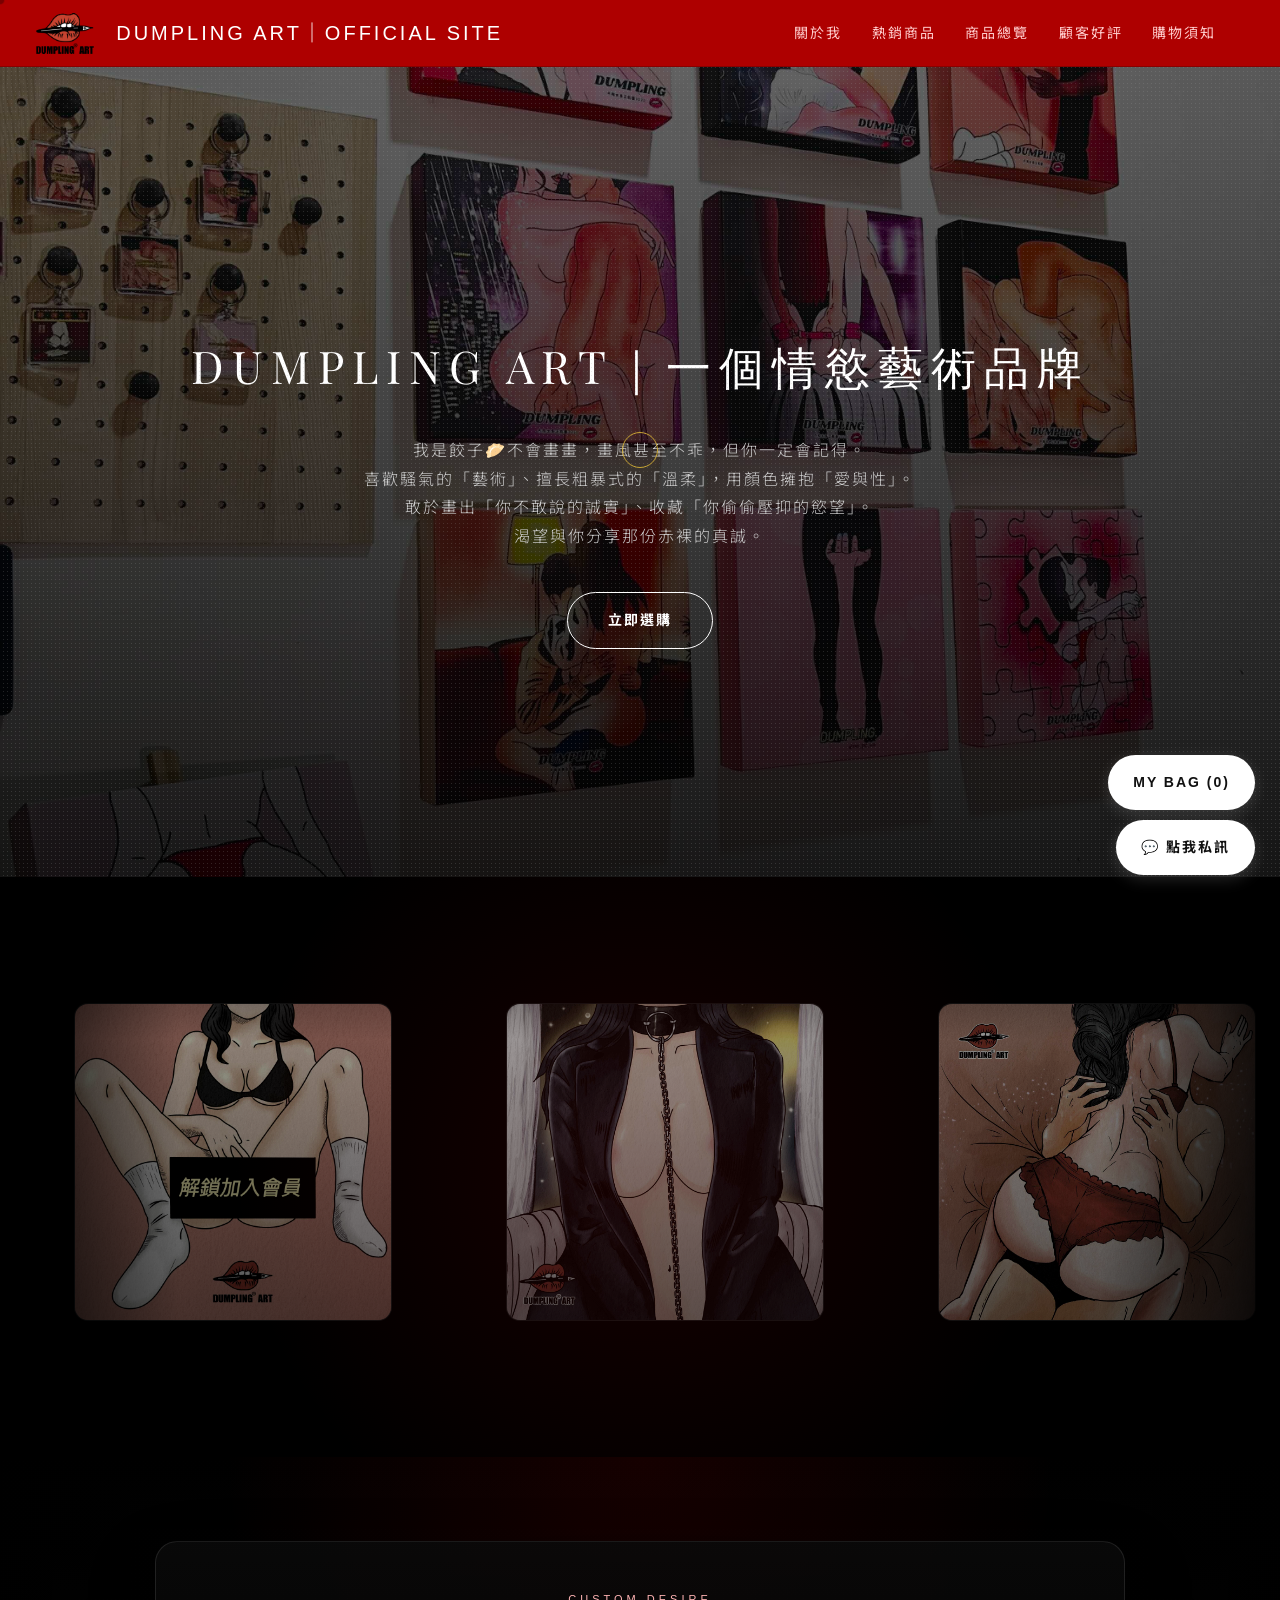
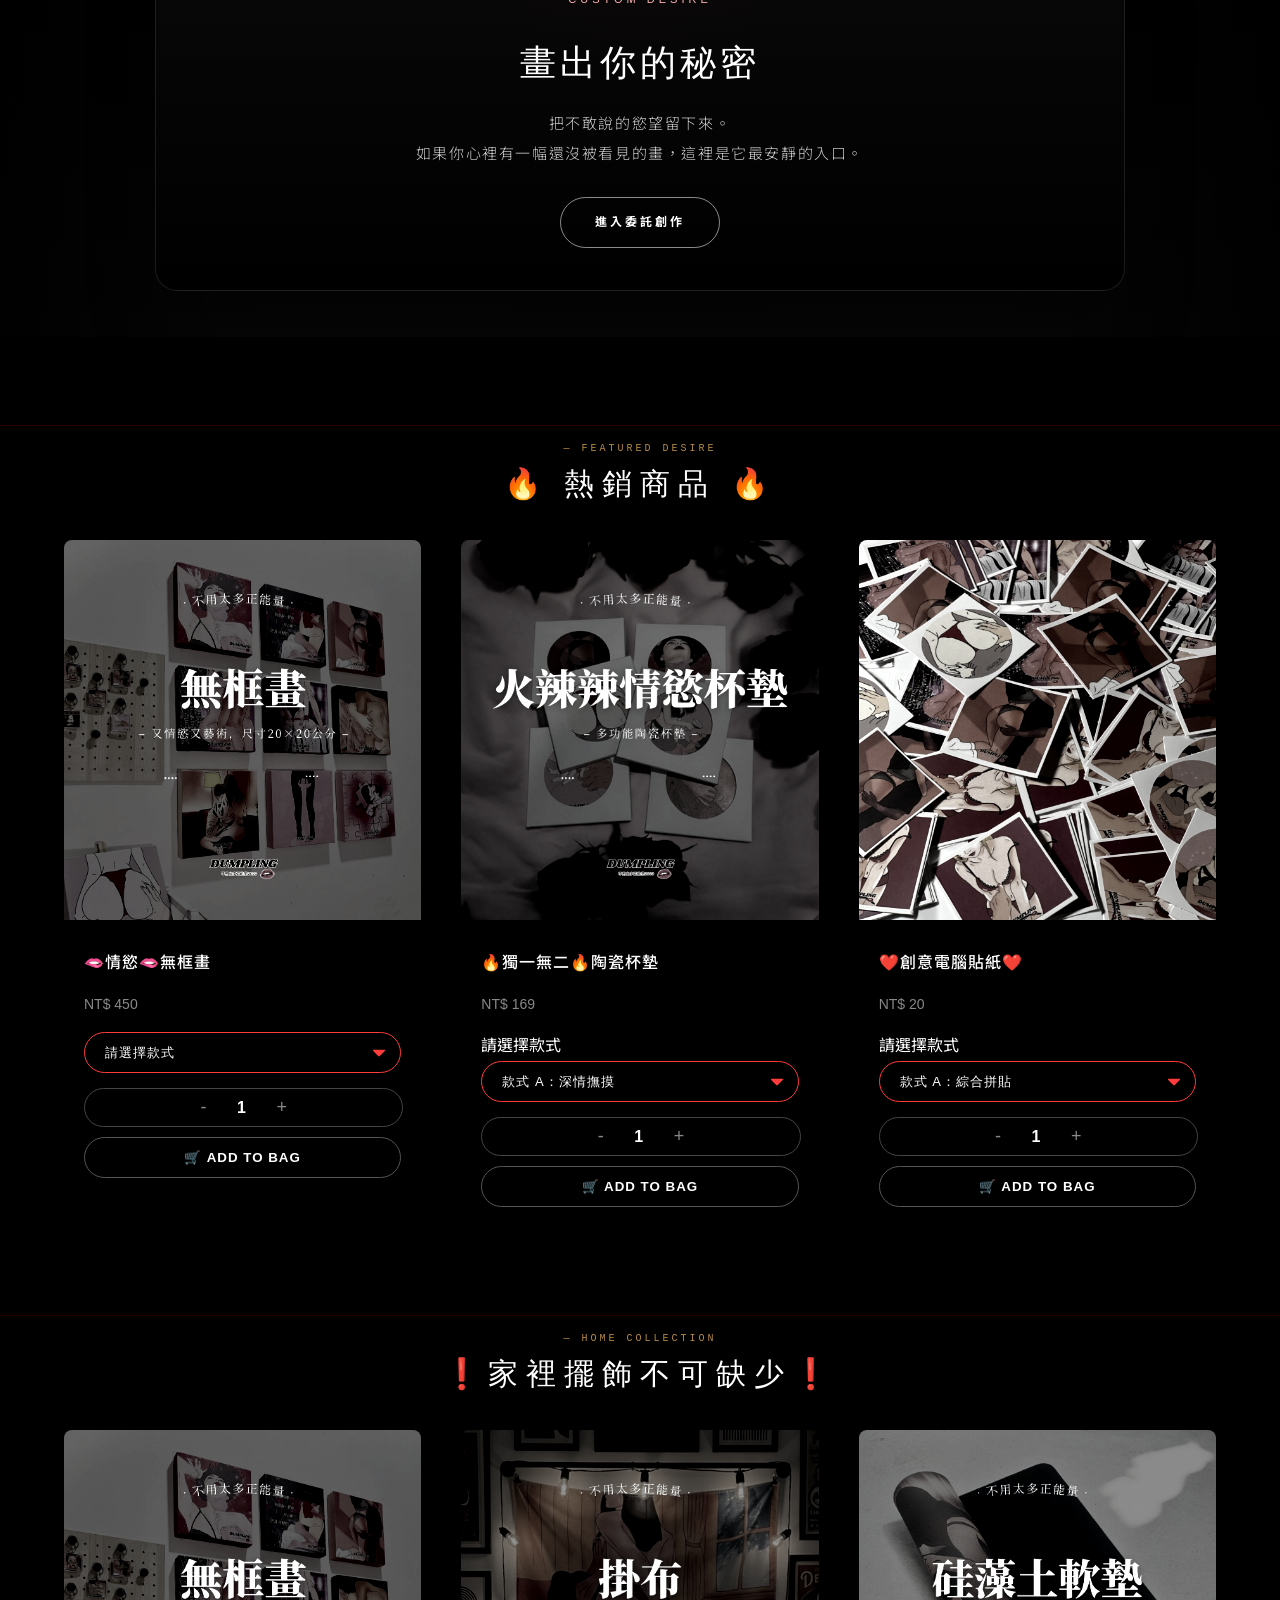
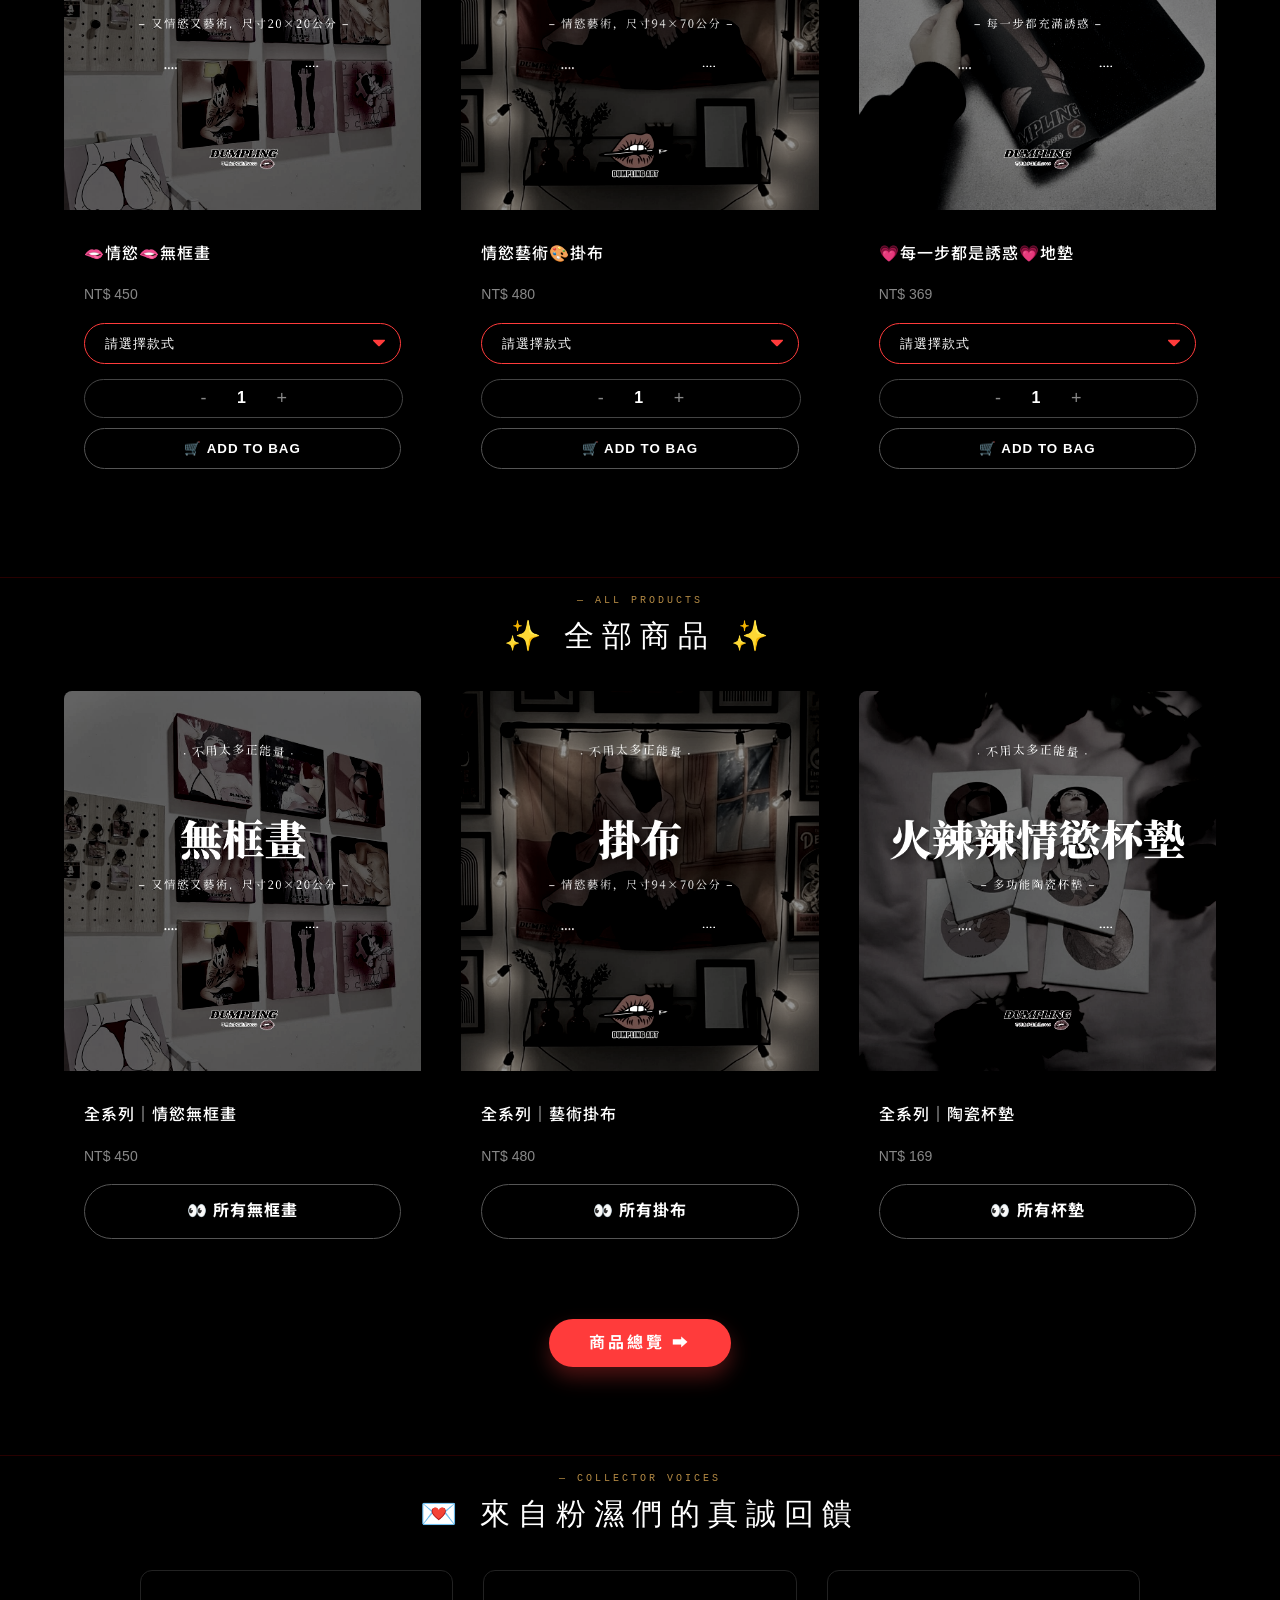
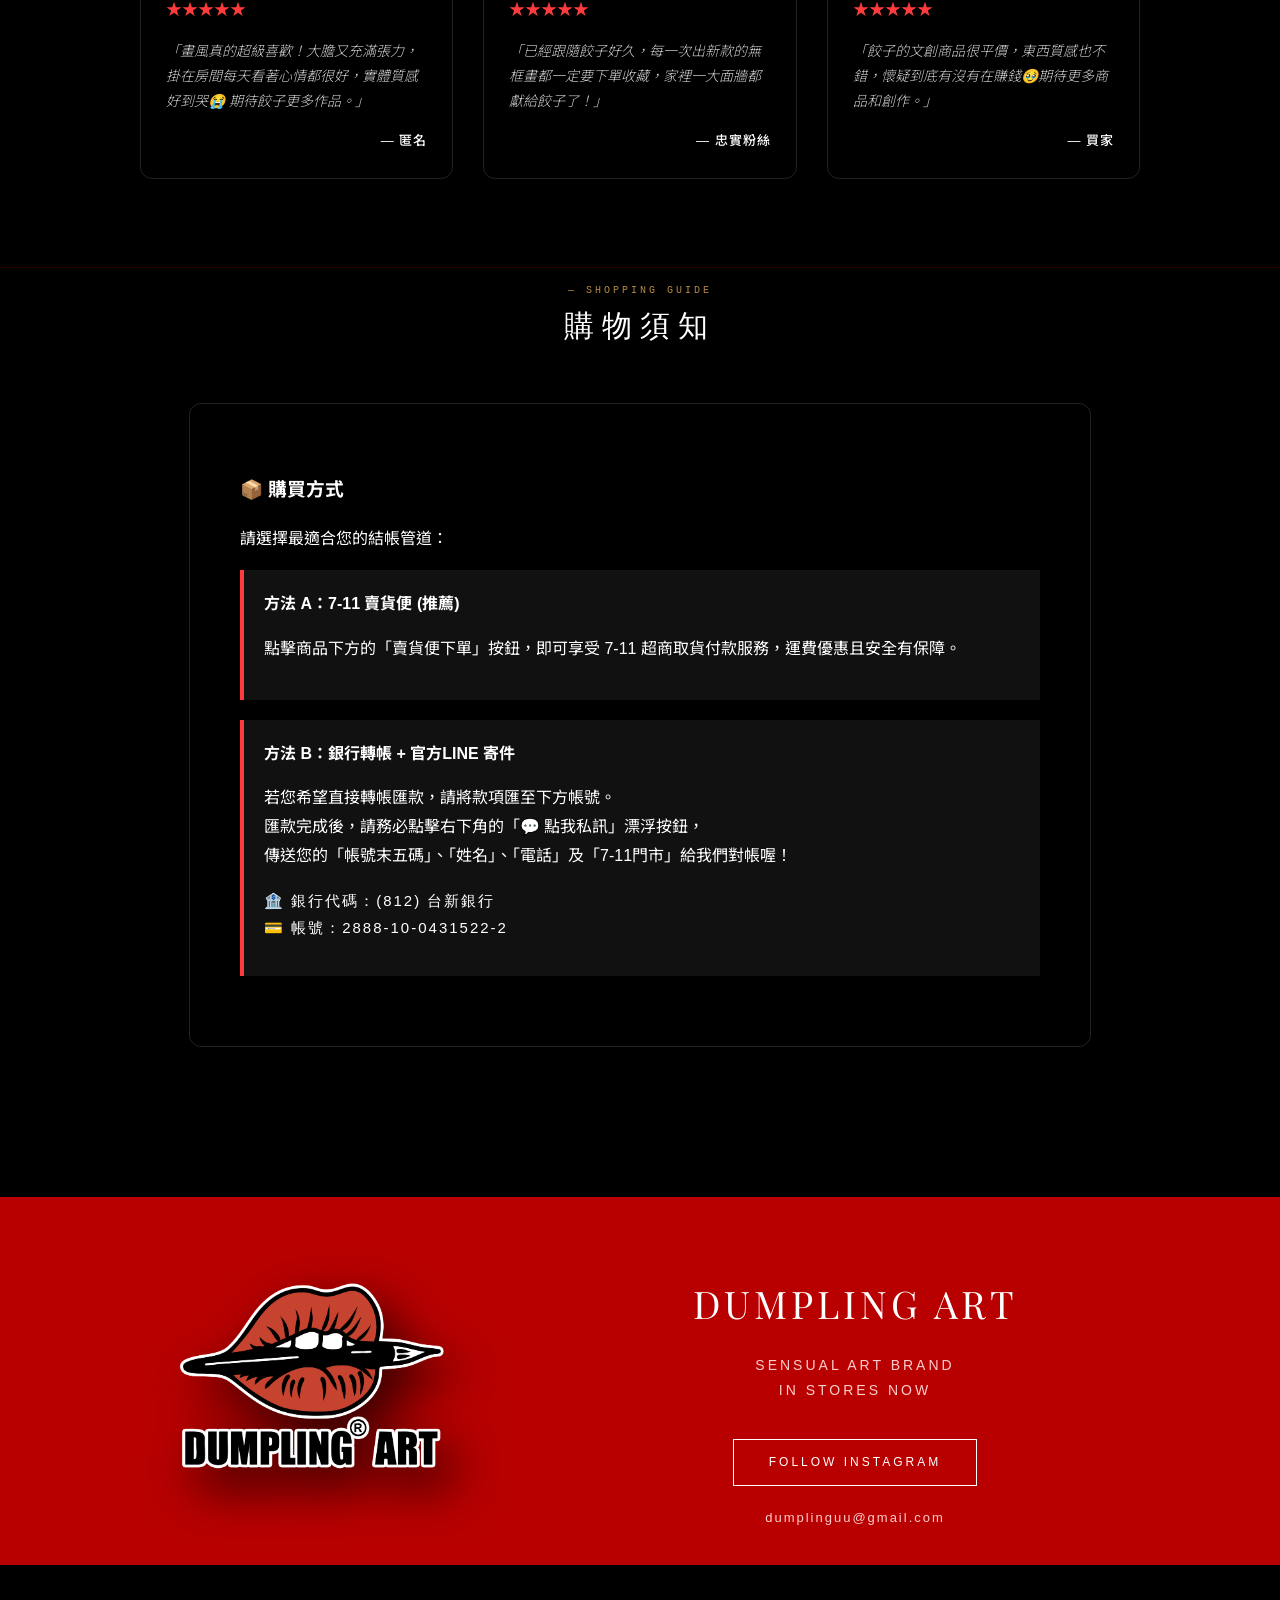
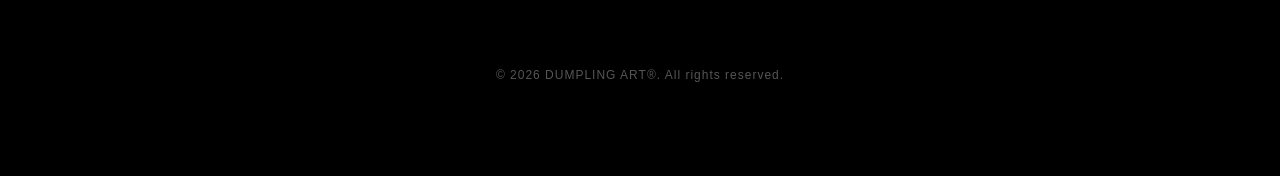
==== index.html @ 052244fd "Add files via upload" ====
<!DOCTYPE html> 
<html lang="zh-TW">
<head>
    <meta charset="UTF-8">
    <meta name="viewport" content="width=device-width, initial-scale=1.0">
    <title>DUMPLING ART｜餃子的性藝術</title> 
    
    <link rel="preconnect" href="https://fonts.googleapis.com">
    <link rel="preconnect" href="https://fonts.gstatic.com" crossorigin>
    <link href="https://fonts.googleapis.com/css2?family=Noto+Sans+TC:wght@300;400;500;700&family=Playfair+Display:ital,wght@0,400;0,600;1,400&display=swap" rel="stylesheet">
    <link rel="stylesheet" href="css/cursor.css">
    <script defer src="js/cursor.js"></script>

    <style>
    /* ================= 🎬 DUMPLING ART 電影片場版 CSS ================= */
    html { scroll-behavior: smooth; }
    body { font-family: 'Helvetica Neue', Helvetica, Arial, 'Noto Sans TC', sans-serif; margin: 0; padding: 0; background-color: #000; color: #fff; line-height: 1.8; padding-bottom: 60px; }

    /* --- 1. 頂部導覽列 --- */
    .navbar { background-color: rgba(184, 0, 0, 0.95); backdrop-filter: blur(10px); position: sticky; top: 0; z-index: 1000; display: flex; justify-content: space-between; align-items: center; padding: 15px 5%; border-bottom: 1px solid #8a0000; }
   
	/* 🌟 導覽列品牌文字與 Logo 橫向排版 */
    .brand-logo { 
        display: flex; 
        align-items: center; 
        font-family: 'Helvetica Neue', Helvetica, Arial, 'Noto Sans TC', sans-serif; 
        font-size: 20px; 
        letter-spacing: 3px; /* 修改文字間距 */
        
        /* 🪄 關鍵魔法：拿掉粗體，改成 300 (極細體) 或 normal (正常) */
        font-weight: 400; 
        
        color: #fff; 
        text-decoration: none; 
        text-transform: uppercase; 
    }
    .nav-logo-img {
        height: 35px; 
        width: auto;
        object-fit: contain;
        transform: scale(2.2); /* 把 Logo 放大 2.2 倍 */
        
        /* 🔪 殺手鐧：用「負邊距」把被透明空白擠過去的 Logo 硬拉回最左邊！ */
        margin-left: -30px; 
        /* 把右邊的文字推開，保持安全距離 */
        margin-right: 20px; 
    }
    .nav-links a { text-decoration: none; color: #ffcccc; margin-left: 25px; font-size: 14px; transition: 0.3s; text-transform: uppercase; letter-spacing: 2px; }
    .nav-links a:hover { color: #fff; }

    /* --- 2. 品牌門面首圖 --- */
    @keyframes cinematicFadeUp { 0% { opacity: 0; transform: translateY(30px); } 100% { opacity: 1; transform: translateY(0); } }
    .hero { background-image: linear-gradient(rgba(0,0,0,0.6), rgba(0,0,0,0.9)), url('images/bg.jpg'); background-size: cover; background-position: center; height: 90vh; display: flex; flex-direction: column; justify-content: center; align-items: center; color: white; text-align: center; padding: 0 20px; position: relative; }
    .hero::after { content: ""; position: absolute; top: 0; left: 0; width: 100%; height: 100%; background-image: url('[data-uri]'); opacity: 0.2; pointer-events: none; }
    .hero h1 { font-family: 'Playfair Display', serif; font-size: 45px; margin-bottom: 15px; letter-spacing: 8px; font-weight: 400; text-transform: uppercase; opacity: 0; animation: cinematicFadeUp 1.2s cubic-bezier(0.2, 0.8, 0.2, 1) forwards; }
    .hero p { font-size: 16px; font-weight: 300; letter-spacing: 2px; margin-bottom: 40px; color: #ccc; opacity: 0; animation: cinematicFadeUp 1.2s cubic-bezier(0.2, 0.8, 0.2, 1) 0.3s forwards; }
    .hero-btn { padding: 15px 40px; background-color: transparent; color: #fff; text-decoration: none; border-radius: 50px; font-weight: bold; font-size: 14px; letter-spacing: 2px; border: 1px solid #fff; transition: 0.4s ease; text-transform: uppercase; opacity: 0; animation: cinematicFadeUp 1.2s cubic-bezier(0.2, 0.8, 0.2, 1) 0.6s forwards; }
    .hero-btn:hover { background-color: #ff3b3b; border-color: #ff3b3b; }

    /* ================= 🆕 畫廊展示區 ================= */
    @keyframes showcaseDrift {
        0% { transform: translateX(0); }
        100% { transform: translateX(-50%); }
    }
    @keyframes showcaseVoiceFade {
        0%, 24% { opacity: 0; transform: translateY(18px); }
        8%, 16% { opacity: 1; transform: translateY(0); }
        32%, 100% { opacity: 0; transform: translateY(-12px); }
    }
    .editorial-showcase {
        background-color: #000;
        padding: 110px 0 120px;
        position: relative;
        overflow: hidden;
    }
    .editorial-showcase::before,
    .editorial-showcase::after {
        content: "";
        position: absolute;
        inset: 0;
        pointer-events: none;
        z-index: 2;
    }
    .editorial-showcase::before {
        background:
            linear-gradient(90deg, rgba(0, 0, 0, 0.92) 0%, rgba(0, 0, 0, 0.18) 14%, rgba(0, 0, 0, 0.18) 86%, rgba(0, 0, 0, 0.92) 100%),
            linear-gradient(180deg, rgba(0, 0, 0, 0.92) 0%, rgba(0, 0, 0, 0.12) 28%, rgba(0, 0, 0, 0.32) 100%);
    }
    .editorial-showcase::after {
        background: radial-gradient(circle at center, rgba(184, 0, 0, 0.12), transparent 58%);
        mix-blend-mode: screen;
    }
    .showcase-wall-frame {
        position: relative;
        z-index: 1;
    }
    .showcase-wall {
        display: flex;
        width: max-content;
        gap: 34px;
        animation: showcaseDrift 46s linear infinite;
        will-change: transform;
    }
    .showcase-strip {
        display: flex;
        align-items: center;
        gap: 34px;
        flex-shrink: 0;
        padding-left: 34px;
    }
    .showcase-frame {
        position: relative;
        flex: 0 0 auto;
        overflow: hidden;
        border-radius: 14px;
        border: 1px solid rgba(255, 255, 255, 0.08);
        background: #080808;
        box-shadow: 0 24px 54px rgba(0, 0, 0, 0.5);
        transition: transform 0.45s ease, filter 0.45s ease, box-shadow 0.45s ease;
    }
    .showcase-frame::after {
        content: "";
        position: absolute;
        inset: 0;
        background: linear-gradient(180deg, rgba(0, 0, 0, 0.08), rgba(0, 0, 0, 0.38));
        pointer-events: none;
    }
    .showcase-frame-tall,
    .showcase-frame-wide,
    .showcase-frame-square { width: 316px; height: 316px; }
    .showcase-img {
        width: 100%;
        height: 100%;
        object-fit: cover;
        filter: grayscale(34%) contrast(108%) brightness(0.92);
        transform: scale(1.03);
        transition: transform 0.45s ease, filter 0.45s ease;
    }
    @media (hover: hover) and (pointer: fine) {
        .showcase-frame:hover {
            transform: translateY(-4px);
            box-shadow: 0 28px 62px rgba(0, 0, 0, 0.56);
        }
        .showcase-frame:hover .showcase-img {
            filter: grayscale(22%) contrast(106%) brightness(0.97);
            transform: scale(1.04);
        }
    }
    .showcase-voice {
        position: absolute;
        left: 50%;
        bottom: -96px;
        transform: translateX(-50%);
        width: min(560px, calc(100% - 80px));
        min-height: 72px;
        z-index: 3;
        text-align: center;
    }
    .showcase-voice-line {
        position: absolute;
        inset: 0;
        margin: 0;
        display: flex;
        align-items: center;
        justify-content: center;
        padding: 18px 16px;
        color: rgba(255, 255, 255, 0.76);
        font-family: 'Playfair Display', serif;
        font-size: 19px;
        letter-spacing: 1.5px;
        line-height: 1.9;
        background: transparent;
        border: none;
        backdrop-filter: none;
        opacity: 0;
        animation: showcaseVoiceFade 12s ease-in-out infinite;
    }
    .showcase-voice-line:nth-child(2) { animation-delay: 4s; }
    .showcase-voice-line:nth-child(3) { animation-delay: 8s; }

    /* --- 2.5 委託創作秘密入口 --- */
    .commission-entry {
        position: relative;
        padding: 84px 5% 46px;
        background:
            radial-gradient(circle at 50% 0%, rgba(184, 0, 0, 0.14), transparent 52%),
            linear-gradient(180deg, #000 0%, #070707 100%);
        overflow: hidden;
    }
    .commission-entry::before {
        content: "";
        position: absolute;
        inset: 0;
        background:
            linear-gradient(90deg, rgba(0, 0, 0, 0.92) 0%, rgba(0, 0, 0, 0.16) 18%, rgba(0, 0, 0, 0.16) 82%, rgba(0, 0, 0, 0.92) 100%);
        pointer-events: none;
    }
    .commission-entry-inner {
        position: relative;
        z-index: 1;
        max-width: 880px;
        margin: 0 auto;
        padding: 42px 44px;
        border: 1px solid rgba(255, 255, 255, 0.1);
        border-radius: 22px;
        background: linear-gradient(180deg, rgba(10, 10, 10, 0.84), rgba(0, 0, 0, 0.94));
        box-shadow: 0 28px 64px rgba(0, 0, 0, 0.42);
        text-align: center;
    }
    .commission-kicker {
        display: inline-block;
        margin-bottom: 18px;
        color: #ffb4b4;
        font-size: 11px;
        letter-spacing: 4px;
        text-transform: uppercase;
    }
    .commission-title {
        margin: 0 0 16px;
        font-family: 'Playfair Display', serif;
        font-size: 36px;
        font-weight: 400;
        letter-spacing: 4px;
        color: #fff;
        text-transform: uppercase;
    }
    .commission-copy {
        max-width: 620px;
        margin: 0 auto 28px;
        color: #cfcfcf;
        font-size: 15px;
        line-height: 2;
        letter-spacing: 1.6px;
        font-weight: 300;
    }
    .commission-btn {
        display: inline-block;
        padding: 14px 34px;
        border: 1px solid rgba(255, 255, 255, 0.54);
        border-radius: 999px;
        color: #fff;
        text-decoration: none;
        font-size: 12px;
        font-weight: bold;
        letter-spacing: 3px;
        text-transform: uppercase;
        transition: 0.35s ease;
    }
    .commission-btn:hover {
        background-color: #ff3b3b;
        border-color: #ff3b3b;
        color: #fff;
    }

    /* --- 3. 共同區塊標題設計 --- */
    .section-heading-block {
        max-width: 1200px;
        margin: 88px auto 38px;
        padding: 18px 5% 0;
        border-top: 1px solid rgba(184, 0, 0, 0.22);
    }
    .section-kicker {
        display: block;
        text-align: center;
        margin-bottom: 10px;
        color: #b48a44;
        font-family: "IBM Plex Mono", "SFMono-Regular", Consolas, "Liberation Mono", monospace;
        font-size: 10px;
        font-weight: 400;
        line-height: 1;
        letter-spacing: 0.3em;
        text-transform: uppercase;
    }
    .section-title {
        text-align: center;
        margin: 0;
        font-family: 'Playfair Display', serif;
        font-size: 30px;
        font-weight: 400;
        letter-spacing: 8px;
        line-height: 1.25;
        color: #fff;
        text-transform: uppercase;
    }

    /* --- 4. 精品展示區 (加入款式下拉選單) --- */
    .products-container { display: grid; grid-template-columns: repeat(auto-fit, minmax(280px, 1fr)); gap: 40px; padding: 0 5%; max-width: 1200px; margin: 0 auto; }
    .product-card { position: relative; background: transparent; border-radius: 8px; overflow: hidden; transition: transform 0.4s ease; }
    .product-card:hover { transform: translateY(-5px); }
    .product-img { 
        width: 100%; 
        height: 380px; 
        object-fit: cover; 
        /* 👉🏼 恢復 0.8秒 的極致絲滑變換，並保留換圖時的透明度漸變 */
        transition: transform 0.8s ease, filter 0.8s ease, opacity 0.3s ease; 
        /* 👉🏼 恢復 80% 濃烈灰階的暗黑電影濾鏡！ */
        filter: grayscale(80%) contrast(120%); 
    }
    .product-card:hover .product-img { 
        /* 👉🏼 恢復滑鼠摸到時的「微微放大」與「全彩覺醒」 */
        transform: scale(1.05); 
        filter: grayscale(0%) contrast(100%); 
    }
    .product-info { padding: 20px; text-align: left; } 
    .product-title { font-size: 16px; margin: 0 0 10px; font-weight: 500; letter-spacing: 1px; color: #fff; }
    .product-price { color: #888; font-size: 14px; margin-bottom: 15px; font-family: 'Helvetica Neue', Helvetica, Arial, sans-serif; }
    .sold-badge {
        position: absolute;
        top: 14px;
        right: 14px;
        display: none;
        align-items: center;
        justify-content: center;
        width: 68px;
        height: 68px;
        border-radius: 50%;
        background: #b80000;
        color: #fff;
        font-size: 13px;
        font-weight: 700;
        letter-spacing: 1px;
        box-shadow: 0 10px 24px rgba(0, 0, 0, 0.35);
        z-index: 3;
        pointer-events: none;
    }
    .sold-badge.is-visible { display: flex; }
    
    /* 🌟 商品卡片專屬的款式選單 (紅白精品版) */
    .card-style-select {
        width: 100%; 
        padding: 12px 20px; 
        background-color: transparent; 
        color: #fff; 
        border: 1px solid #ff3b3b; /* 俐落的紅框 */
        border-radius: 50px; /* 👉🏼 改成膠囊圓角，跟加入購物車按鈕統一 */
        font-size: 13px; 
        outline: none;
        margin-bottom: 15px; 
        cursor: pointer; 
        letter-spacing: 1px;
        
        /* 🔪 關鍵魔法：殺掉蘋果/微軟預設的醜醜漸層按鈕 */
        -webkit-appearance: none;
        -moz-appearance: none;
        appearance: none;
        
        /* 加上自訂的紅色小箭頭 */
        background-image: url('data:image/svg+xml;charset=US-ASCII,%3Csvg%20xmlns%3D%22http%3A%2F%2Fwww.w3.org%2F2000%2Fsvg%22%20width%3D%22292.4%22%20height%3D%22292.4%22%3E%3Cpath%20fill%3D%22%23ff3b3b%22%20d%3D%22M287%2069.4a17.6%2017.6%200%200%200-13-5.4H18.4c-5%200-9.3%201.8-12.9%205.4A17.6%2017.6%200%200%200%200%2082.2c0%205%201.8%209.3%205.4%2012.9l128%20127.9c3.6%203.6%207.8%205.4%2012.8%205.4s9.2-1.8%2012.8-5.4L287%2095c3.5-3.5%205.4-7.8%205.4-12.8%200-5-1.9-9.2-5.5-12.8z%22%2F%3E%3C%2Fsvg%3E');
        background-repeat: no-repeat; 
        background-position: right 15px top 50%; 
        background-size: 12px auto;
        transition: 0.3s;
    }
    
    /* 滑鼠摸到時背景稍微亮一點點的紅色 */
    .card-style-select:hover {
        background-color: rgba(255, 59, 59, 0.15);
    }

    /* 點開後的選項改成白底紅字，呼應「紅色白色呈現」 */
    .card-style-select option {
        background-color: #fff;
        color: #b80000;
        font-weight: bold;
    }
    .action-buttons { display: flex; flex-direction: column; gap: 10px; }
    .btn-myship { 
        display: block; /* 確保連結按鈕變成方塊 */
        box-sizing: border-box; /* 👉🏼 關鍵魔法：強迫內距算在 100% 裡面，絕對不撐爆！ */
        width: 100%; 
        background-color: transparent; 
        color: white; 
        border: 1px solid #555; 
        border-radius: 50px; 
        padding: 12px; 
        letter-spacing: 1px; 
        transition: 0.3s; 
        text-align: center; 
        text-decoration: none; 
        font-weight: bold; 
        cursor: pointer; 
        font-family: inherit; 
    }
    .btn-myship:hover { 
        background-color: #ff3b3b; 
        border-color: #ff3b3b; 
    }
    .quantity-control { display: flex; justify-content: center; align-items: center; margin: 0 auto; border: 1px solid #444; border-radius: 50px; width: 100%; overflow: hidden; }
    .qty-btn { background-color: transparent; border: none; padding: 8px 15px; cursor: pointer; font-size: 18px; font-weight: 300; transition: 0.2s; color: #888; }
    .qty-btn:hover { color: #ff3b3b; }
    .qty-input { width: 40px; text-align: center; background-color: transparent; border: none; padding: 5px 0; font-size: 16px; color: #fff; font-weight: bold; outline: none; font-family: 'Helvetica Neue', Helvetica, Arial, sans-serif; }
    .qty-input::-webkit-outer-spin-button, .qty-input::-webkit-inner-spin-button { -webkit-appearance: none; margin: 0; }
        
    /* --- 5. 顧客好評區塊 --- */
    .reviews-container { display: grid; grid-template-columns: repeat(auto-fit, minmax(250px, 1fr)); gap: 30px; padding: 0 5%; max-width: 1000px; margin: 0 auto; }
    .review-card { background: transparent; border-radius: 12px; padding: 25px; border: 1px solid #222; transition: 0.3s ease; }
    .review-card:hover { border-color: #555; }
    .review-stars { color: #ff3b3b; font-size: 16px; margin-bottom: 10px; } 
    .review-text { font-size: 14px; color: #ccc; margin-bottom: 15px; font-style: italic; font-weight: 300; }
    .review-author { font-size: 13px; font-weight: 500; color: #fff; text-align: right; letter-spacing: 1px; }

    /* --- 6. 購物須知 --- */
    .guide-container { max-width: 800px; margin: 60px auto; padding: 50px; background: transparent; border-radius: 12px; border: 1px solid #222; }
    .guide-box { background: #111; padding: 20px; border-left: 4px solid #ff3b3b; margin-bottom: 20px; } 
    .bank-info { font-size: 15px; font-weight: 500; color: #fff; letter-spacing: 2px; margin: 15px 0; font-family: 'Helvetica Neue', Helvetica, Arial, sans-serif; }

    /* --- 7. 網站底部 (Footer) --- */
    .overlap-footer { position: relative; background-color: #000; padding: 90px 0 30px 0; margin-top: 40px; }
    .footer-band { background-color: #b80000; padding: 35px 0; position: relative; }
    .footer-content { max-width: 1000px; margin: 0 auto; display: flex; align-items: center; justify-content: center; gap: 80px; padding: 0 5%; }
    .footer-left { flex: 0 0 35%; position: relative; margin-top: -100px; margin-bottom: -100px; z-index: 2; }
    .footer-logo-img { width: 100%; height: auto; object-fit: contain; filter: drop-shadow(15px 20px 25px rgba(0, 0, 0, 0.7)); transition: transform 0.6s cubic-bezier(0.2, 0.8, 0.2, 1); }
    .footer-left:hover .footer-logo-img { transform: translateY(-10px); }
    .footer-right { flex: 1; text-align: center; z-index: 2; }
    .footer-right h3 { font-family: 'Playfair Display', serif; font-size: 38px; letter-spacing: 4px; margin-bottom: 15px; color: #fff; font-weight: 400; }
    .footer-right .sub-title { font-size: 14px; color: #ffcccc; letter-spacing: 3px; margin-bottom: 35px; text-transform: uppercase; line-height: 1.8; }
    .footer-btn { display: inline-block; padding: 12px 35px; border: 1px solid #fff; color: #fff; text-decoration: none; font-size: 12px; letter-spacing: 3px; transition: 0.4s; text-transform: uppercase; margin-bottom: 20px; }
    .footer-btn:hover { background-color: #fff; color: #b80000; } 
    .footer-mail { display: block; color: #ffcccc; font-size: 13px; text-decoration: none; letter-spacing: 2px; transition: 0.3s; }
    .footer-mail:hover { color: #fff; }
    .copyright { margin-top: 100px; font-size: 12px; color: #555; letter-spacing: 1px; text-align: center; }

    /* 右下角漂浮按鈕 */
    .floating-btn { position: fixed; bottom: 25px; right: 25px; background-color: #fff; color: #111; padding: 15px 25px; border-radius: 50px; text-decoration: none; font-weight: bold; font-size: 14px; letter-spacing: 2px; transition: 0.4s ease; text-transform: uppercase; box-shadow: 0 4px 15px rgba(255, 255, 255, 0.15); z-index: 9999; }
    .floating-btn:hover { transform: scale(1.05); background-color: #ff3b3b; color: white; }
    a[href="cart.html"].floating-btn { bottom: 90px; }

    /* 手機版 */
    @media (max-width: 768px) {
        .navbar { flex-direction: column; padding: 15px 10px; }
        .brand-logo { 
            font-size: 16px; 
            margin-bottom: 15px; 
            justify-content: center; /* 保持手機版置中 */
            letter-spacing: 2px;
        }
        .nav-logo-img { 
            height: 28px; 
            transform: scale(2); 
            margin-left: -5px; /* 手機版也往左拉一點點抵消空白 */
            margin-right: 15px;
        }
        .nav-links { display: flex; flex-wrap: wrap; justify-content: center; gap: 8px; }
        .nav-links a { margin: 0 5px; font-size: 13px; }
        .hero { height: auto; padding: 80px 15px; }
        .hero h1 { font-size: 28px; line-height: 1.3; }
        .hero p { font-size: 14px; line-height: 1.8; text-align: left; margin-bottom: 30px; }
        .editorial-showcase { padding: 72px 0 110px; }
        .showcase-wall { gap: 22px; animation-duration: 38s; }
        .showcase-strip { gap: 22px; padding-left: 22px; }
        .showcase-frame-tall,
        .showcase-frame-wide,
        .showcase-frame-square { width: 188px; height: 188px; }
        .showcase-voice {
            bottom: -82px;
            width: calc(100% - 52px);
            min-height: 64px;
        }
        .showcase-voice-line {
            padding: 14px 8px;
            font-size: 15px;
            letter-spacing: 1px;
            line-height: 1.8;
        }
        .commission-entry { padding: 66px 15px 28px; }
        .commission-entry-inner { padding: 32px 22px; border-radius: 18px; }
        .commission-kicker { margin-bottom: 14px; letter-spacing: 3px; }
        .commission-title { font-size: 28px; letter-spacing: 2px; line-height: 1.3; }
        .commission-copy { margin-bottom: 24px; font-size: 14px; letter-spacing: 1px; line-height: 1.9; }
        .commission-btn { width: 100%; max-width: 280px; padding: 13px 18px; }
        .section-heading-block { margin: 54px auto 28px; padding: 14px 15px 0; }
        .section-kicker { font-size: 9px; letter-spacing: 0.22em; margin-bottom: 8px; }
        .section-title { font-size: 24px; letter-spacing: 4px; line-height: 1.3; }
        .guide-container { padding: 30px; margin: 30px 15px; }
        .floating-btn { bottom: 15px; right: 15px; padding: 10px 15px; font-size: 13px; }
        a[href="cart.html"].floating-btn { bottom: 65px; }
        .overlap-footer { padding: 60px 0 30px 0; }
        .footer-band { padding: 40px 0; }
        .footer-content { flex-direction: column; gap: 40px; }
        .footer-left { margin-top: -80px; margin-bottom: 0; width: 60%; } 
    }
    </style>
</head>
<body>
    <nav class="navbar">
        <a href="index.html" class="brand-logo">
            <img src="images/DUMPLING ART.png" alt="DUMPLING ART Logo" class="nav-logo-img">
            DUMPLING ART｜OFFICIAL SITE
        </a>
        <div class="nav-links">
            <a href="about.html" target="_blank">關於我</a>
            <a href="#artworks">熱銷商品</a>
            <a href="products.html" target="_blank">商品總覽</a>
            <a href="#reviews">顧客好評</a>
            <a href="#guide">購物須知</a>
        </div>
    </nav>

    <header class="hero">
        <h1>DUMPLING ART｜一個情慾藝術品牌</h1> 
        <p>我是餃子🥟不會畫畫，畫風甚至不乖，但你一定會記得。<br>
        喜歡騷氣的「藝術」、擅長粗暴式的「溫柔」，用顏色擁抱「愛與性」。<br>
        敢於畫出「你不敢說的誠實」、收藏「你偷偷壓抑的慾望」。<br>
        渴望與你分享那份赤裸的真誠。</p>
        <a href="#artworks" class="hero-btn">立即選購</a>
    </header>

    <section class="editorial-showcase">
        <div class="showcase-wall-frame">
            <div class="showcase-wall">
                <div class="showcase-strip">
                    <figure class="showcase-frame showcase-frame-tall">
                        <img src="images/解鎖加入會員.jpg" alt="DUMPLING ART 情緒畫作 解鎖加入會員" class="showcase-img">
                    </figure>
                    <figure class="showcase-frame showcase-frame-wide">
                        <img src="images/被掌控的安穩.jpg" alt="DUMPLING ART 情緒畫作 被掌控的安穩" class="showcase-img">
                    </figure>
                    <figure class="showcase-frame showcase-frame-square">
                        <img src="images/衝突後的親密.jpg" alt="DUMPLING ART 情緒收藏 無框畫 衝突後的親密" class="showcase-img">
                    </figure>
                    <figure class="showcase-frame showcase-frame-tall">
                        <img src="images/item3.jpg" alt="DUMPLING ART 情緒收藏 掛布" class="showcase-img">
                    </figure>
                </div>
                <div class="showcase-strip" aria-hidden="true">
                    <figure class="showcase-frame showcase-frame-tall">
                        <img src="images/解鎖加入會員.jpg" alt="" class="showcase-img">
                    </figure>
                    <figure class="showcase-frame showcase-frame-wide">
                        <img src="images/被掌控的安穩.jpg" alt="" class="showcase-img">
                    </figure>
                    <figure class="showcase-frame showcase-frame-square">
                        <img src="images/衝突後的親密.jpg" alt="" class="showcase-img">
                    </figure>
                    <figure class="showcase-frame showcase-frame-tall">
                        <img src="images/item3.jpg" alt="" class="showcase-img">
                    </figure>
                </div>
            </div>
            <div class="showcase-voice">
                <p class="showcase-voice-line">不是每一種慾望，都適合說出口。</p>
                <p class="showcase-voice-line">有些親密，只適合被收藏。</p>
                <p class="showcase-voice-line">你偷偷壓抑的，正在慢慢流動。</p>
            </div>
        </div>
    </section>

    <section class="commission-entry">
        <div class="commission-entry-inner">
            <span class="commission-kicker">CUSTOM DESIRE</span>
            <h2 class="commission-title">畫出你的秘密</h2>
            <p class="commission-copy">把不敢說的慾望留下來。<br>如果你心裡有一幅還沒被看見的畫，這裡是它最安靜的入口。</p>
            <a href="https://wwe9073833.github.io/commission-form/" target="_blank" rel="noopener noreferrer" class="commission-btn">進入委託創作</a>
        </div>
    </section>

    <section id="artworks">
        <div class="section-heading-block">
            <span class="section-kicker">— Featured Desire</span>
            <h2 class="section-title">🔥 熱銷商品 🔥</h2>
        </div>
        <div class="products-container">
            
            <div class="product-card">
                <div id="sold-hot-1" class="sold-badge">SOLD</div>
                <img id="img-hot-1" src="images/painting-cover.jpg" alt="情慾無框畫系列封面" class="product-img">
                <div class="product-info">
                    <h3 class="product-title" id="title-hot-1">🫦情慾🫦無框畫</h3>
                    <p class="product-price" id="price-hot-1">NT$ 450</p>
                    <div class="prod-stock" id="stock-hot-1" style="display:none;">請選擇款式</div>
                    <select id="style-hot-1" class="card-style-select" onchange="changePaintingCardSelection('img-hot-1', 'price-hot-1', this)">
                        <option value="" data-placeholder="true" data-price="450">請選擇款式</option>
                        <option value="解鎖加入會員.jpg">款式 A：解鎖加入會員</option>
                        <option value="被掌控的安穩.jpg">款式 B：被掌控的安穩</option>
                        <option value="衝突後的親密.jpg">款式 C：衝突後的親密</option>
                    </select>
                    <div class="action-buttons">
                        <div class="quantity-control">
                            <button class="qty-btn" onclick="changeQty('qty-hot-1', -1)">-</button>
                            <input type="number" id="qty-hot-1" class="qty-input" value="1" min="1">
                            <button class="qty-btn" onclick="changeQty('qty-hot-1', 1)">+</button>
                        </div>
                        <button id="btn-hot-1" onclick="addPaintingCardToCart('🫦情慾🫦無框畫', 450, 'qty-hot-1', 'style-hot-1')" class="btn-myship">🛒 ADD TO BAG</button>
                    </div>
                </div>
            </div>

            <div class="product-card">
                <div id="sold-hot-2" class="sold-badge">SOLD</div>
                <img id="img-hot-2" src="images/hot_item1.jpg" alt="陶瓷杯墊" class="product-img" data-cover-image="images/hot_item1.jpg">
                <div class="product-info">
                    <h3 class="product-title" id="title-hot-2">🔥獨一無二🔥陶瓷杯墊</h3>
                    <p class="product-price" id="price-hot-2" data-base-price="169">NT$ 169</p>
                    <div class="prod-stock" id="stock-hot-2">請選擇款式</div>
                    <select id="style-hot-2" class="card-style-select" onchange="changeHomepageVariantCardSelection('img-hot-2', 'price-hot-2', this)">
                        <option value="hot_item1.jpg">款式 A：深情撫摸</option>
                    </select>
                    <div class="action-buttons">
                        <div class="quantity-control">
                            <button class="qty-btn" onclick="changeQty('qty-hot-2', -1)">-</button>
                            <input type="number" id="qty-hot-2" class="qty-input" value="1" min="1">
                            <button class="qty-btn" onclick="changeQty('qty-hot-2', 1)">+</button>
                        </div>
                        <button id="btn-hot-2" onclick="addCardToCart('🔥獨一無二🔥陶瓷杯墊', 169, 'qty-hot-2', 'style-hot-2')" class="btn-myship">🛒 ADD TO BAG</button>
                    </div>
                </div>
            </div>

            <div class="product-card">
                <div id="sold-hot-3" class="sold-badge">SOLD</div>
                <img id="img-hot-3" src="images/hot_item3.jpg" alt="防潑水貼紙" class="product-img" data-cover-image="images/hot_item3.jpg">
                <div class="product-info">
                    <h3 class="product-title" id="title-hot-3">❤️創意電腦貼紙❤️</h3>
                    <p class="product-price" id="price-hot-3" data-base-price="20">NT$ 20</p>
                    <div class="prod-stock" id="stock-hot-3">請選擇款式</div>
                    <select id="style-hot-3" class="card-style-select" onchange="changeHomepageVariantCardSelection('img-hot-3', 'price-hot-3', this)">
                        <option value="hot_item3.jpg">款式 A：綜合拼貼</option>
                    </select>
                    <div class="action-buttons">
                        <div class="quantity-control">
                            <button class="qty-btn" onclick="changeQty('qty-hot-3', -1)">-</button>
                            <input type="number" id="qty-hot-3" class="qty-input" value="1" min="1">
                            <button class="qty-btn" onclick="changeQty('qty-hot-3', 1)">+</button>
                        </div>
                        <button id="btn-hot-3" onclick="addCardToCart('❤️創意電腦貼紙❤️', 20, 'qty-hot-3', 'style-hot-3')" class="btn-myship">🛒 ADD TO BAG</button>
                    </div>
                </div>
            </div>
            
        </div>
    </section>

    <section id="merch">
        <div class="section-heading-block">
            <span class="section-kicker">— Home Collection</span>
            <h2 class="section-title">❗️家裡擺飾不可缺少❗️</h2>
        </div>
        <div class="products-container">
            
            <div class="product-card">
                <img id="img-merch-1" src="images/painting-cover.jpg" alt="情慾無框畫系列封面" class="product-img">
                <div class="product-info">
                    <h3 class="product-title">🫦情慾🫦無框畫</h3>
                    <p class="product-price" id="price-merch-1">NT$ 450</p>
                    <select id="style-merch-1" class="card-style-select" onchange="changePaintingCardSelection('img-merch-1', 'price-merch-1', this)">
                        <option value="" data-placeholder="true" data-price="450">請選擇款式</option>
                        <option value="解鎖加入會員.jpg">款式 A：解鎖加入會員</option>
                        <option value="被掌控的安穩.jpg">款式 B：被掌控的安穩</option>
                        <option value="衝突後的親密.jpg">款式 C：衝突後的親密</option>
                    </select>
                    <div class="action-buttons">
                        <div class="quantity-control">
                            <button class="qty-btn" onclick="changeQty('qty-merch-1', -1)">-</button>
                            <input type="number" id="qty-merch-1" class="qty-input" value="1" min="1">
                            <button class="qty-btn" onclick="changeQty('qty-merch-1', 1)">+</button>
                        </div>
                        <button onclick="addPaintingCardToCart('🫦情慾🫦無框畫', 450, 'qty-merch-1', 'style-merch-1')" class="btn-myship">🛒 ADD TO BAG</button>
                    </div>
                </div>
            </div>

            <div class="product-card">
                <img id="img-merch-2" src="images/item3.jpg" alt="掛布" class="product-img" data-cover-image="images/item3.jpg">
                <div class="product-info">
                    <h3 class="product-title">情慾藝術🎨掛布</h3>
                    <p class="product-price" id="price-merch-2" data-base-price="480">NT$ 480</p>
                    <select id="style-merch-2" class="card-style-select" onchange="changeHomepageVariantCardSelection('img-merch-2', 'price-merch-2', this)">
                        <option value="" data-placeholder="true" data-price="450">請選擇款式</option>
                        <option value="item3.jpg">款式 A：藝術線條</option>
                    </select>
                    <div class="action-buttons">
                        <div class="quantity-control">
                            <button class="qty-btn" onclick="changeQty('qty-merch-2', -1)">-</button>
                            <input type="number" id="qty-merch-2" class="qty-input" value="1" min="1">
                            <button class="qty-btn" onclick="changeQty('qty-merch-2', 1)">+</button>
                        </div>
                        <button onclick="addCardToCart('情慾藝術🎨掛布', 480, 'qty-merch-2', 'style-merch-2')" class="btn-myship">🛒 ADD TO BAG</button>
                    </div>
                </div>
            </div>
            
            <div class="product-card">
                <img id="img-merch-3" src="images/item4.jpg" alt="硅藻土地墊" class="product-img" data-cover-image="images/item4.jpg">
                <div class="product-info">
                    <h3 class="product-title">💗每一步都是誘惑💗地墊</h3>
                    <p class="product-price" id="price-merch-3" data-base-price="369">NT$ 369</p>
                    <select id="style-merch-3" class="card-style-select" onchange="changeHomepageVariantCardSelection('img-merch-3', 'price-merch-3', this)">
                        <option value="" data-placeholder="true" data-price="450">請選擇款式</option>
                        <option value="item4.jpg">款式 A：紅線誘惑</option>
                    </select>
                    <div class="action-buttons">
                        <div class="quantity-control">
                            <button class="qty-btn" onclick="changeQty('qty-merch-3', -1)">-</button>
                            <input type="number" id="qty-merch-3" class="qty-input" value="1" min="1">
                            <button class="qty-btn" onclick="changeQty('qty-merch-3', 1)">+</button>
                        </div>
                        <button onclick="addCardToCart('💗每一步都是誘惑💗地墊', 369, 'qty-merch-3', 'style-merch-3')" class="btn-myship">🛒 ADD TO BAG</button>
                    </div>
                </div>
            </div>

        </div>
    </section>

    <section id="all-products-preview">
        <div class="section-heading-block">
            <span class="section-kicker">— All Products</span>
            <h2 class="section-title">✨ 全部商品 ✨</h2>
        </div>
        <div class="products-container">
            <div class="product-card">
                <img src="images/painting-cover.jpg" alt="情慾無框畫系列封面" class="product-img">
                <div class="product-info">
                    <h3 class="product-title">全系列｜情慾無框畫</h3>
                    <p class="product-price">NT$ 450</p>
                    <div class="action-buttons">
                        <a href="product-painting.html" class="btn btn-myship">👀 所有無框畫</a>
                    </div>
                </div>
            </div>
            <div class="product-card">
                <img src="images/item3.jpg" alt="掛布預覽" class="product-img">
                <div class="product-info">
                    <h3 class="product-title">全系列｜藝術掛布</h3>
                    <p class="product-price">NT$ 480</p>
                    <div class="action-buttons">
                        <a href="product-tapestry.html" class="btn btn-myship">👀 所有掛布</a>
                    </div>
                </div>
            </div>
            <div class="product-card">
                <img src="images/hot_item1.jpg" alt="杯墊預覽" class="product-img">
                <div class="product-info">
                    <h3 class="product-title">全系列｜陶瓷杯墊</h3>
                    <p class="product-price">NT$ 169</p>
                    <div class="action-buttons">
                        <a href="product-coaster.html" class="btn btn-myship">👀 所有杯墊</a>
                    </div>
                </div>
            </div>
        </div>
        
        <div style="text-align: center; margin-top: 60px;">
            <a href="products.html" style="display: inline-block; box-sizing: border-box; padding: 10px 40px; background-color: #ff3b3b; color: white; border-radius: 50px; font-weight: bold; text-decoration: none; letter-spacing: 3px; font-size: 16px; transition: 0.4s; box-shadow: 0 10px 20px rgba(255,59,59,0.3);">商品總覽 ➡️</a>
        </div>
    </section>

    <section id="reviews">
        <div class="section-heading-block">
            <span class="section-kicker">— Collector Voices</span>
            <h2 class="section-title">💌 來自粉濕們的真誠回饋</h2>
        </div>
        <div class="reviews-container">
            <div class="review-card">
              <div class="review-stars">★★★★★</div>
                <p class="review-text">「畫風真的超級喜歡！大膽又充滿張力，掛在房間每天看著心情都很好，實體質感好到哭😭 期待餃子更多作品。」</p>
                <div class="review-author">— 匿名</div>
            </div>
          <div class="review-card">
            <div class="review-stars">★★★★★</div>
                <p class="review-text">「已經跟隨餃子好久，每一次出新款的無框畫都一定要下單收藏，家裡一大面牆都獻給餃子了！」</p>
                <div class="review-author">— 忠實粉絲</div>
            </div>
            <div class="review-card">
                <div class="review-stars">★★★★★</div>
                <p class="review-text">「餃子的文創商品很平價，東西質感也不錯，懷疑到底有沒有在賺錢🥹期待更多商品和創作。」</p>
                <div class="review-author">— 買家</div>
          </div>
        </div>
    </section>

    <section id="guide">
        <div class="section-heading-block">
            <span class="section-kicker">— Shopping Guide</span>
            <h2 class="section-title">購物須知</h2>
        </div>
        <div class="guide-container">
            <h3>📦 購買方式</h3>
            <p>請選擇最適合您的結帳管道：</p>
            <div class="guide-box">
                <strong>方法 A：7-11 賣貨便 (推薦)</strong>
                <p>點擊商品下方的「賣貨便下單」按鈕，即可享受 7-11 超商取貨付款服務，運費優惠且安全有保障。</p>
            </div>
            <div class="guide-box">
                <strong>方法 B：銀行轉帳 + 官方LINE 寄件</strong>
                <p>若您希望直接轉帳匯款，請將款項匯至下方帳號。<br>
                    匯款完成後，請務必點擊右下角的「💬 點我私訊」漂浮按鈕，<br>
                    傳送您的「帳號末五碼」、「姓名」、「電話」及「7-11門市」給我們對帳喔！</p>
                <div class="bank-info">
                    🏦 銀行代碼：(812) 台新銀行<br>
                    💳 帳號：2888-10-0431522-2
                </div>
            </div>
        </div>
    </section>

    <footer class="overlap-footer">
        <div class="footer-band">
            <div class="footer-content">
                <div class="footer-left">
                    <img src="images/Dumpling art(白邊).png" alt="DUMPLING ART Logo" class="footer-logo-img">
                </div>
                <div class="footer-right">
                    <h3>DUMPLING ART</h3>
                    <p class="sub-title">Sensual Art Brand<br>In Stores Now</p>
                    <a href="https://www.instagram.com/dumpling_arrrt_/" target="_blank" class="footer-btn">Follow Instagram</a>
                    <a href="mailto:dumplinguu@gmail.com" class="footer-mail">dumplinguu@gmail.com</a>
                </div>
            </div>
        </div>
        <div class="copyright">© 2026 DUMPLING ART®. All rights reserved.</div>
    </footer>

    <a href="https://page.line.me/659jchwf" class="floating-btn" target="_blank">💬 點我私訊</a>
    <a href="cart.html" class="floating-btn">MY BAG (<span id="cart-count">0</span>)</a>

    <script>
        // 💡 全部改為 Dreamweaver 保證不報錯的 ES5 語法
        var PAINTING_PRODUCT_ID = "painting";
        var PAINTING_API_URL = "https://script.google.com/macros/s/AKfycbx7q2hY29LQpv_23HHG27_ZW0eZNIwtx25YoX_KHYoyb1j-5xRgFs_XqomiMHOqwGIBhg/exec?product_id=painting";
        var HOMEPAGE_VARIANTS_API_BASE_URL = "https://script.google.com/macros/s/AKfycbx7q2hY29LQpv_23HHG27_ZW0eZNIwtx25YoX_KHYoyb1j-5xRgFs_XqomiMHOqwGIBhg/exec?resource=variants&product_id=";
        var FEATURED_HOMEPAGE_API_URL = "https://script.google.com/macros/s/AKfycbx7q2hY29LQpv_23HHG27_ZW0eZNIwtx25YoX_KHYoyb1j-5xRgFs_XqomiMHOqwGIBhg/exec?resource=variants&featured_homepage=true";
        var PAINTING_DEFAULT_PRICE = 450;
        var PAINTING_COVER_IMAGE = "images/painting-cover.jpg";
        var FEATURED_HOMEPAGE_CARD_CONFIGS = [
            { titleId: "title-hot-1", imgId: "img-hot-1", priceId: "price-hot-1", stockId: "stock-hot-1", badgeId: "sold-hot-1", selectId: "style-hot-1", qtyId: "qty-hot-1", buttonId: "btn-hot-1" },
            { titleId: "title-hot-2", imgId: "img-hot-2", priceId: "price-hot-2", stockId: "stock-hot-2", badgeId: "sold-hot-2", selectId: "style-hot-2", qtyId: "qty-hot-2", buttonId: "btn-hot-2" },
            { titleId: "title-hot-3", imgId: "img-hot-3", priceId: "price-hot-3", stockId: "stock-hot-3", badgeId: "sold-hot-3", selectId: "style-hot-3", qtyId: "qty-hot-3", buttonId: "btn-hot-3" }
        ];

        function safeGetCart() {
            var rawCart = localStorage.getItem('dumpling_cart');
            if (!rawCart) {
                return [];
            }

            try {
                var parsedCart = JSON.parse(rawCart);
                if (Array.isArray(parsedCart)) {
                    return parsedCart;
                }
            } catch (error) {
                // 壞資料直接清掉，避免首頁購物車數量顯示中斷
            }

            localStorage.removeItem('dumpling_cart');
            return [];
        }

        function resolveImageUrl(imageUrl) {
            if (!imageUrl) {
                return "";
            }

            if (imageUrl.indexOf("http://") === 0 || imageUrl.indexOf("https://") === 0) {
                return imageUrl;
            }

            if (imageUrl.indexOf("images/") === 0) {
                return imageUrl;
            }

            return "images/" + imageUrl;
        }

        function updateCartCount() {
            var cart = safeGetCart();
            var totalItems = 0;
            cart.forEach(function(item) { totalItems += item.quantity; });
            document.getElementById('cart-count').innerText = totalItems;
        }

        function changeQty(inputId, amount) {
            var input = document.getElementById(inputId);
            var currentValue = parseInt(input.value);
            if (currentValue + amount >= 1) { 
                input.value = currentValue + amount;
            }
        }

        // 🌟 卡片圖片跟著選單切換
        function changeCardImage(imgId, selectElement) {
            var img = document.getElementById(imgId);
            img.style.opacity = 0.5; 
            setTimeout(function() {
                img.src = resolveImageUrl(selectElement.value); 
                img.style.opacity = 1; 
            }, 150);
        }

        function isHomepagePlaceholderOption(option) {
            return !!option && option.getAttribute("data-placeholder") === "true";
        }

        function setHomepageCardToCover(imgId, priceId) {
            var img = document.getElementById(imgId);
            var priceEl = document.getElementById(priceId);
            var coverImage = img ? img.getAttribute("data-cover-image") : "";
            var basePrice = priceEl ? parseInt(priceEl.getAttribute("data-base-price"), 10) : NaN;

            if (img && coverImage) {
                img.style.opacity = 0.5;
                setTimeout(function() {
                    img.src = resolveImageUrl(coverImage);
                    img.style.opacity = 1;
                }, 150);
            }

            if (priceEl && !isNaN(basePrice)) {
                priceEl.innerText = "NT$ " + basePrice;
            }
        }

        function buildHomepagePlaceholderOption(basePrice) {
            var option = document.createElement("option");
            option.value = "";
            option.text = "請選擇款式";
            option.setAttribute("data-placeholder", "true");
            option.setAttribute("data-price", basePrice);
            option.setAttribute("data-stock", "0");
            return option;
        }

        function buildHomepageVariantOption(variant) {
            var option = document.createElement("option");
            var imageUrl = resolveImageUrl(variant.image_url);
            option.value = imageUrl;
            option.text = String(variant.variant_name || "").trim();
            option.setAttribute("data-image-url", imageUrl);
            option.setAttribute("data-price", parseInt(variant.price, 10) || 0);
            option.setAttribute("data-stock", parseInt(variant.stock, 10) || 0);
            return option;
        }

        function getHomepageStockId(imgId) {
            return String(imgId || "").replace("img-", "stock-");
        }

        function updateHomepageStockState(stockId, stock, hasSelection) {
            var stockEl = document.getElementById(stockId);
            var stockValue = parseInt(stock, 10);

            if (!stockEl) {
                return;
            }

            if (!hasSelection) {
                stockEl.innerText = "請選擇款式";
                return;
            }

            if (isNaN(stockValue)) {
                stockEl.innerText = "請選擇款式";
                return;
            }

            if (stockValue <= 0) {
                stockEl.innerText = "目前這款已售完";
                return;
            }

            stockEl.innerText = "剩餘庫存：" + stockValue + " 件";
        }

        function changeHomepageVariantCardSelection(imgId, priceId, selectElement) {
            var selectedOption = selectElement.options[selectElement.selectedIndex];
            var img = document.getElementById(imgId);
            var priceEl = document.getElementById(priceId);
            var stockId = getHomepageStockId(imgId);
            var selectedPrice = 0;
            var selectedImage = "";
            var selectedStock = 0;

            if (!img || !priceEl) {
                return;
            }

            if (isHomepagePlaceholderOption(selectedOption) || !selectedOption) {
                setHomepageCardToCover(imgId, priceId);
                updateHomepageStockState(stockId, null, false);
                return;
            }

            selectedImage = selectedOption.getAttribute("data-image-url") || selectElement.value;
            selectedPrice = parseInt(selectedOption.getAttribute("data-price"), 10);
            selectedStock = parseInt(selectedOption.getAttribute("data-stock"), 10);

            img.style.opacity = 0.5;
            setTimeout(function() {
                img.src = resolveImageUrl(selectedImage);
                img.style.opacity = 1;
            }, 150);

            if (!isNaN(selectedPrice)) {
                priceEl.innerText = "NT$ " + selectedPrice;
            }

            updateHomepageStockState(stockId, selectedStock, true);
        }

        function renderHomepageVariantSelect(selectId, imgId, priceId, variants) {
            var selectEl = document.getElementById(selectId);
            var priceEl = document.getElementById(priceId);
            var basePrice = priceEl ? parseInt(priceEl.getAttribute("data-base-price"), 10) : NaN;
            var i = 0;

            if (!selectEl || !variants || !variants.length) {
                return;
            }

            selectEl.innerHTML = "";
            selectEl.appendChild(buildHomepagePlaceholderOption(isNaN(basePrice) ? 0 : basePrice));

            for (i = 0; i < variants.length; i++) {
                selectEl.appendChild(buildHomepageVariantOption(variants[i]));
            }

            selectEl.selectedIndex = 0;
            changeHomepageVariantCardSelection(imgId, priceId, selectEl);
        }

        function loadHomepageVariantsForCard(cardConfig) {
            fetch(HOMEPAGE_VARIANTS_API_BASE_URL + encodeURIComponent(cardConfig.productId), { cache: "no-store" })
                .then(function(response) {
                    if (!response.ok) {
                        throw new Error("Failed to fetch variants for " + cardConfig.productId);
                    }
                    return response.json();
                })
                .then(function(payload) {
                    if (!payload || payload.ok !== true || payload.product_id !== cardConfig.productId || !Array.isArray(payload.variants)) {
                        throw new Error("Unexpected variants payload for " + cardConfig.productId);
                    }

                    if (!payload.variants.length) {
                        return;
                    }

                    renderHomepageVariantSelect(cardConfig.selectId, cardConfig.imgId, cardConfig.priceId, payload.variants);
                })
                .catch(function(error) {
                    console.warn("homepage variants API unavailable for " + cardConfig.productId + ":", error);
                });
        }

        function loadHomepageVariantsForIndex() {
            var cards = [
                { productId: "coaster", imgId: "img-hot-2", selectId: "style-hot-2", priceId: "price-hot-2" },
                { productId: "sticker", imgId: "img-hot-3", selectId: "style-hot-3", priceId: "price-hot-3" },
                { productId: "tapestry", imgId: "img-merch-2", selectId: "style-merch-2", priceId: "price-merch-2" },
                { productId: "mat", imgId: "img-merch-3", selectId: "style-merch-3", priceId: "price-merch-3" }
            ];
            var i = 0;

            for (i = 0; i < cards.length; i++) {
                loadHomepageVariantsForCard(cards[i]);
            }
        }

        function getHomepageProductNameById(productId) {
            var names = {
                painting: "🫦情慾🫦無框畫",
                coaster: "🔥獨一無二🔥陶瓷杯墊",
                sticker: "❤️創意電腦貼紙❤️"
            };

            return names[String(productId || "").trim()] || "";
        }

        function buildFeaturedHomepageOption(variant) {
            var option = document.createElement("option");
            var imageUrl = resolveImageUrl(variant.image_url);
            option.value = imageUrl;
            option.text = String(variant.variant_name || "").trim();
            option.setAttribute("data-image-url", imageUrl);
            option.setAttribute("data-price", parseInt(variant.price, 10) || 0);
            option.setAttribute("data-stock", parseInt(variant.stock, 10) || 0);
            return option;
        }

        function updateFeaturedHomepageCardState(stockId, buttonId, badgeId, stock) {
            var stockEl = document.getElementById(stockId);
            var buttonEl = document.getElementById(buttonId);
            var badgeEl = document.getElementById(badgeId);
            var stockValue = parseInt(stock, 10);

            if (stockEl) {
                stockEl.style.display = "block";
            }

            if (stockEl && (isNaN(stockValue) || stockValue <= 0)) {
                stockEl.innerText = "已售完";
            } else if (stockEl) {
                stockEl.innerText = "剩餘庫存：" + stockValue + " 件";
            }

            if (!buttonEl) {
                if (badgeEl) {
                    badgeEl.classList.toggle("is-visible", !isNaN(stockValue) && stockValue <= 0);
                }
                return;
            }

            if (isNaN(stockValue) || stockValue <= 0) {
                buttonEl.disabled = true;
                buttonEl.innerText = "SOLD OUT";
                if (badgeEl) {
                    badgeEl.classList.add("is-visible");
                }
                return;
            }

            buttonEl.disabled = false;
            buttonEl.innerText = "🛒 ADD TO BAG";
            if (badgeEl) {
                badgeEl.classList.remove("is-visible");
            }
        }

        function applyFeaturedHomepageVariant(cardConfig, variant) {
            var titleEl = document.getElementById(cardConfig.titleId);
            var imgEl = document.getElementById(cardConfig.imgId);
            var priceEl = document.getElementById(cardConfig.priceId);
            var selectEl = document.getElementById(cardConfig.selectId);
            var buttonEl = document.getElementById(cardConfig.buttonId);
            var badgeEl = document.getElementById(cardConfig.badgeId);
            var option = buildFeaturedHomepageOption(variant);
            var productName = getHomepageProductNameById(variant.product_id);

            if (!titleEl || !imgEl || !priceEl || !selectEl || !buttonEl || !badgeEl || !productName) {
                return;
            }

            titleEl.innerText = String(variant.variant_name || "").trim();
            imgEl.style.opacity = 0.5;
            imgEl.alt = String(variant.variant_name || productName).trim();
            setTimeout(function() {
                imgEl.src = resolveImageUrl(variant.image_url);
                imgEl.style.opacity = 1;
            }, 150);

            priceEl.innerText = "NT$ " + (parseInt(variant.price, 10) || 0);

            selectEl.innerHTML = "";
            selectEl.appendChild(option);
            selectEl.selectedIndex = 0;
            selectEl.style.display = "none";

            buttonEl.setAttribute("onclick", "addCardToCart(" + JSON.stringify(productName) + ", " + (parseInt(variant.price, 10) || 0) + ", " + JSON.stringify(cardConfig.qtyId) + ", " + JSON.stringify(cardConfig.selectId) + ")");
            updateFeaturedHomepageCardState(cardConfig.stockId, cardConfig.buttonId, cardConfig.badgeId, variant.stock);
        }

        function updateFeaturedHomepageVariantBadge(cardConfig, stock) {
            updateFeaturedHomepageCardState(cardConfig.stockId, cardConfig.buttonId, cardConfig.badgeId, stock);
        }

        function loadFeaturedHomepageVariants() {
            fetch(FEATURED_HOMEPAGE_API_URL, { cache: "no-store" })
                .then(function(response) {
                    if (!response.ok) {
                        throw new Error("Failed to fetch featured homepage variants");
                    }
                    return response.json();
                })
                .then(function(payload) {
                    var variants = [];
                    var i = 0;
                    var limit = FEATURED_HOMEPAGE_CARD_CONFIGS.length;

                    if (!payload || payload.ok !== true || payload.resource !== "variants" || payload.featured_homepage !== true || !Array.isArray(payload.variants)) {
                        throw new Error("Unexpected featured homepage variants payload");
                    }

                    variants = payload.variants.slice().sort(function(a, b) {
                        return (parseInt(a.featured_homepage_sort_order, 10) || 0) - (parseInt(b.featured_homepage_sort_order, 10) || 0);
                    });

                    for (i = 0; i < limit && i < variants.length; i++) {
                        applyFeaturedHomepageVariant(FEATURED_HOMEPAGE_CARD_CONFIGS[i], variants[i]);
                    }
                })
                .catch(function(error) {
                    console.warn("featured homepage variants API unavailable:", error);
                });
        }

        function setPaintingCardToCover(imgId, priceId) {
            var img = document.getElementById(imgId);
            if (img) {
                img.style.opacity = 0.5;
                setTimeout(function() {
                    img.src = PAINTING_COVER_IMAGE;
                    img.style.opacity = 1;
                }, 150);
            }

            document.getElementById(priceId).innerText = "NT$ " + PAINTING_DEFAULT_PRICE;
        }

        function isPaintingPlaceholderOption(option) {
            return !!option && option.getAttribute("data-placeholder") === "true";
        }

        function updatePaintingCardView(imgId, priceId, selectElement) {
            var selectedOption = selectElement.options[selectElement.selectedIndex];
            if (isPaintingPlaceholderOption(selectedOption)) {
                setPaintingCardToCover(imgId, priceId);
                return;
            }

            changeCardImage(imgId, selectElement);

            var selectedPrice = parseInt(selectedOption.getAttribute("data-price"), 10);
            if (!isNaN(selectedPrice)) {
                document.getElementById(priceId).innerText = "NT$ " + selectedPrice;
            }
        }

        function changePaintingCardSelection(imgId, priceId, selectElement) {
            updatePaintingCardView(imgId, priceId, selectElement);
        }

        function buildPaintingOption(variant) {
            var option = document.createElement("option");
            option.value = String(variant.image_url || "").trim();
            option.text = String(variant.variant_name || "").trim();
            option.setAttribute("data-price", parseInt(variant.price, 10) || 0);
            option.setAttribute("data-stock", parseInt(variant.stock, 10) || 0);
            return option;
        }

        function buildPaintingPlaceholderOption() {
            var option = document.createElement("option");
            option.value = "";
            option.text = "請選擇款式";
            option.setAttribute("data-placeholder", "true");
            option.setAttribute("data-price", PAINTING_DEFAULT_PRICE);
            return option;
        }

        function renderPaintingSelect(selectId, imgId, priceId, variants) {
            var selectEl = document.getElementById(selectId);
            if (!selectEl) {
                return;
            }

            selectEl.disabled = false;
            selectEl.innerHTML = "";

            if (!variants || !variants.length) {
                var unavailableOption = buildPaintingPlaceholderOption();
                unavailableOption.text = "目前無可販售款式";
                unavailableOption.setAttribute("data-stock", "0");
                selectEl.appendChild(unavailableOption);
                selectEl.disabled = true;
                setPaintingCardToCover(imgId, priceId);
                return;
            }

            selectEl.appendChild(buildPaintingPlaceholderOption());
            variants.forEach(function(variant) {
                selectEl.appendChild(buildPaintingOption(variant));
            });

            selectEl.selectedIndex = 0;
            setPaintingCardToCover(imgId, priceId);
        }

        function loadPaintingVariantsForIndex() {
            fetch(PAINTING_API_URL, { cache: "no-store" })
                .then(function(response) {
                    if (!response.ok) {
                        throw new Error("Failed to fetch painting variants");
                    }
                    return response.json();
                })
                .then(function(payload) {
                    if (!payload || payload.ok !== true || payload.product_id !== PAINTING_PRODUCT_ID || !Array.isArray(payload.variants)) {
                        throw new Error("Unexpected painting variants payload");
                    }

                    renderPaintingSelect("style-hot-1", "img-hot-1", "price-hot-1", payload.variants);
                    renderPaintingSelect("style-merch-1", "img-merch-1", "price-merch-1", payload.variants);
                })
                .catch(function() {
                    // API 失敗時保留 HTML 內建 fallback 款式，避免首頁卡片失效
                });
        }

        // 🌟 帶有「款式」的進階版加入購物車功能
        function addCardToCart(baseName, price, qtyId, selectId) {
            var cart = safeGetCart();
            var qty = parseInt(document.getElementById(qtyId).value);
            var selectEl = document.getElementById(selectId);
            var selectedOption = selectEl ? selectEl.options[selectEl.selectedIndex] : null;
            var selectedPrice = price;
            var stock = NaN;
            var existingQty = 0;
            var finalName = baseName;
            var existingItem = null;

            if (!qty || qty < 1) {
                qty = 1;
            }

            if (!selectEl || !selectedOption) {
                return;
            }

            if (isHomepagePlaceholderOption(selectedOption)) {
                alert("請先選擇款式");
                return;
            }

            finalName = baseName + " (" + selectedOption.text + ")";
            selectedPrice = parseInt(selectedOption.getAttribute("data-price"), 10);
            stock = parseInt(selectedOption.getAttribute("data-stock"), 10);

            if (isNaN(selectedPrice)) {
                selectedPrice = price;
            }

            if (!isNaN(stock)) {
                existingItem = cart.find(function(item) { return item.name === finalName; });
                existingQty = existingItem ? existingItem.quantity : 0;

                if (stock <= 0) {
                    alert("目前這款已售完");
                    return;
                }

                if (existingQty + qty > stock) {
                    alert("目前庫存不足，購物車內已有 " + existingQty + " 件，這次最多還能加入 " + Math.max(stock - existingQty, 0) + " 件");
                    return;
                }
            }

            price = selectedPrice;
            existingItem = cart.find(function(item) { return item.name === finalName; });
            if (existingItem) {
                existingItem.quantity += qty; 
            } else {
                cart.push({ name: finalName, price: price, quantity: qty });
            }
            
            localStorage.setItem('dumpling_cart', JSON.stringify(cart));
            updateCartCount(); 
            alert("🎉 成功將 " + qty + " 個「" + finalName + "」加入購物車！"); 
            document.getElementById(qtyId).value = 1;
        }

        function addPaintingCardToCart(baseName, fallbackPrice, qtyId, selectId) {
            var cart = safeGetCart();
            var qty = parseInt(document.getElementById(qtyId).value, 10);
            var selectEl = document.getElementById(selectId);

            if (!selectEl || selectEl.selectedIndex < 0) {
                return;
            }

            var selectedOption = selectEl.options[selectEl.selectedIndex];
            if (isPaintingPlaceholderOption(selectedOption)) {
                alert("請先選擇款式");
                return;
            }

            var styleText = selectedOption.text;
            var price = parseInt(selectedOption.getAttribute("data-price"), 10);
            var stock = parseInt(selectedOption.getAttribute("data-stock"), 10);
            var finalName = baseName + " (" + styleText + ")";
            var existingItem = cart.find(function(item) { return item.name === finalName; });
            var existingQty = existingItem ? existingItem.quantity : 0;

            if (isNaN(price)) {
                price = fallbackPrice;
            }

            if (!qty || qty < 1) {
                qty = 1;
            }

            if (!isNaN(stock)) {
                if (stock <= 0) {
                    alert("目前這款已售完，暫時無法加入購物車");
                    return;
                }

                if (existingQty + qty > stock) {
                    alert("目前庫存不足，購物車內已有 " + existingQty + " 件，這次最多還能加入 " + Math.max(stock - existingQty, 0) + " 件");
                    return;
                }
            }

            if (existingItem) {
                existingItem.quantity += qty;
            } else {
                cart.push({ name: finalName, price: price, quantity: qty });
            }

            localStorage.setItem('dumpling_cart', JSON.stringify(cart));
            updateCartCount();
            alert("🎉 成功將 " + qty + " 個「" + finalName + "」加入購物車！");
            document.getElementById(qtyId).value = 1;
        }

        // 畫廊滾動魔法
        function reveal() {
            var reveals = document.querySelectorAll('.reveal-item');
            for (var i = 0; i < reveals.length; i++) {
                var windowHeight = window.innerHeight; 
                var elementTop = reveals[i].getBoundingClientRect().top; 
                var elementVisible = 100; 
                if (elementTop < windowHeight - elementVisible) {
                    reveals[i].classList.add('active');
                }
            }
        }
        
        window.addEventListener('scroll', reveal);
        window.onload = function() {
            updateCartCount();
            loadPaintingVariantsForIndex();
            loadHomepageVariantsForIndex();
            loadFeaturedHomepageVariants();
            reveal();
        };
    </script>

</body>
</html>
---- css/cursor.css ----
#cursor,
#cursor-ring {
    position: fixed;
    top: 0;
    left: 0;
    border-radius: 50%;
    pointer-events: none;
    z-index: 100000;
    opacity: 0;
    transform: translate3d(-50%, -50%, 0);
    will-change: transform, opacity;
    transition: opacity 0.2s ease;
}

#cursor {
    width: 8px;
    height: 8px;
    background: #7a0000;
    box-shadow: 0 0 0 1px rgba(122, 0, 0, 0.3);
}

#cursor-ring {
    width: 34px;
    height: 34px;
    border: 1px solid rgba(212, 175, 55, 0.92);
    box-shadow: 0 0 12px rgba(212, 175, 55, 0.08);
}

#cursor.is-visible,
#cursor-ring.is-visible {
    opacity: 1;
}

#cursor-ring.expand {
    transform: translate3d(-50%, -50%, 0) scale(1.55);
}

html.cursor-enabled,
body.cursor-enabled {
    cursor: none;
}

@media (hover: none), (pointer: coarse) {
    #cursor,
    #cursor-ring {
        display: none !important;
    }
}

@media (prefers-reduced-motion: reduce) {
    #cursor,
    #cursor-ring {
        transition: opacity 0.01s linear;
    }
}
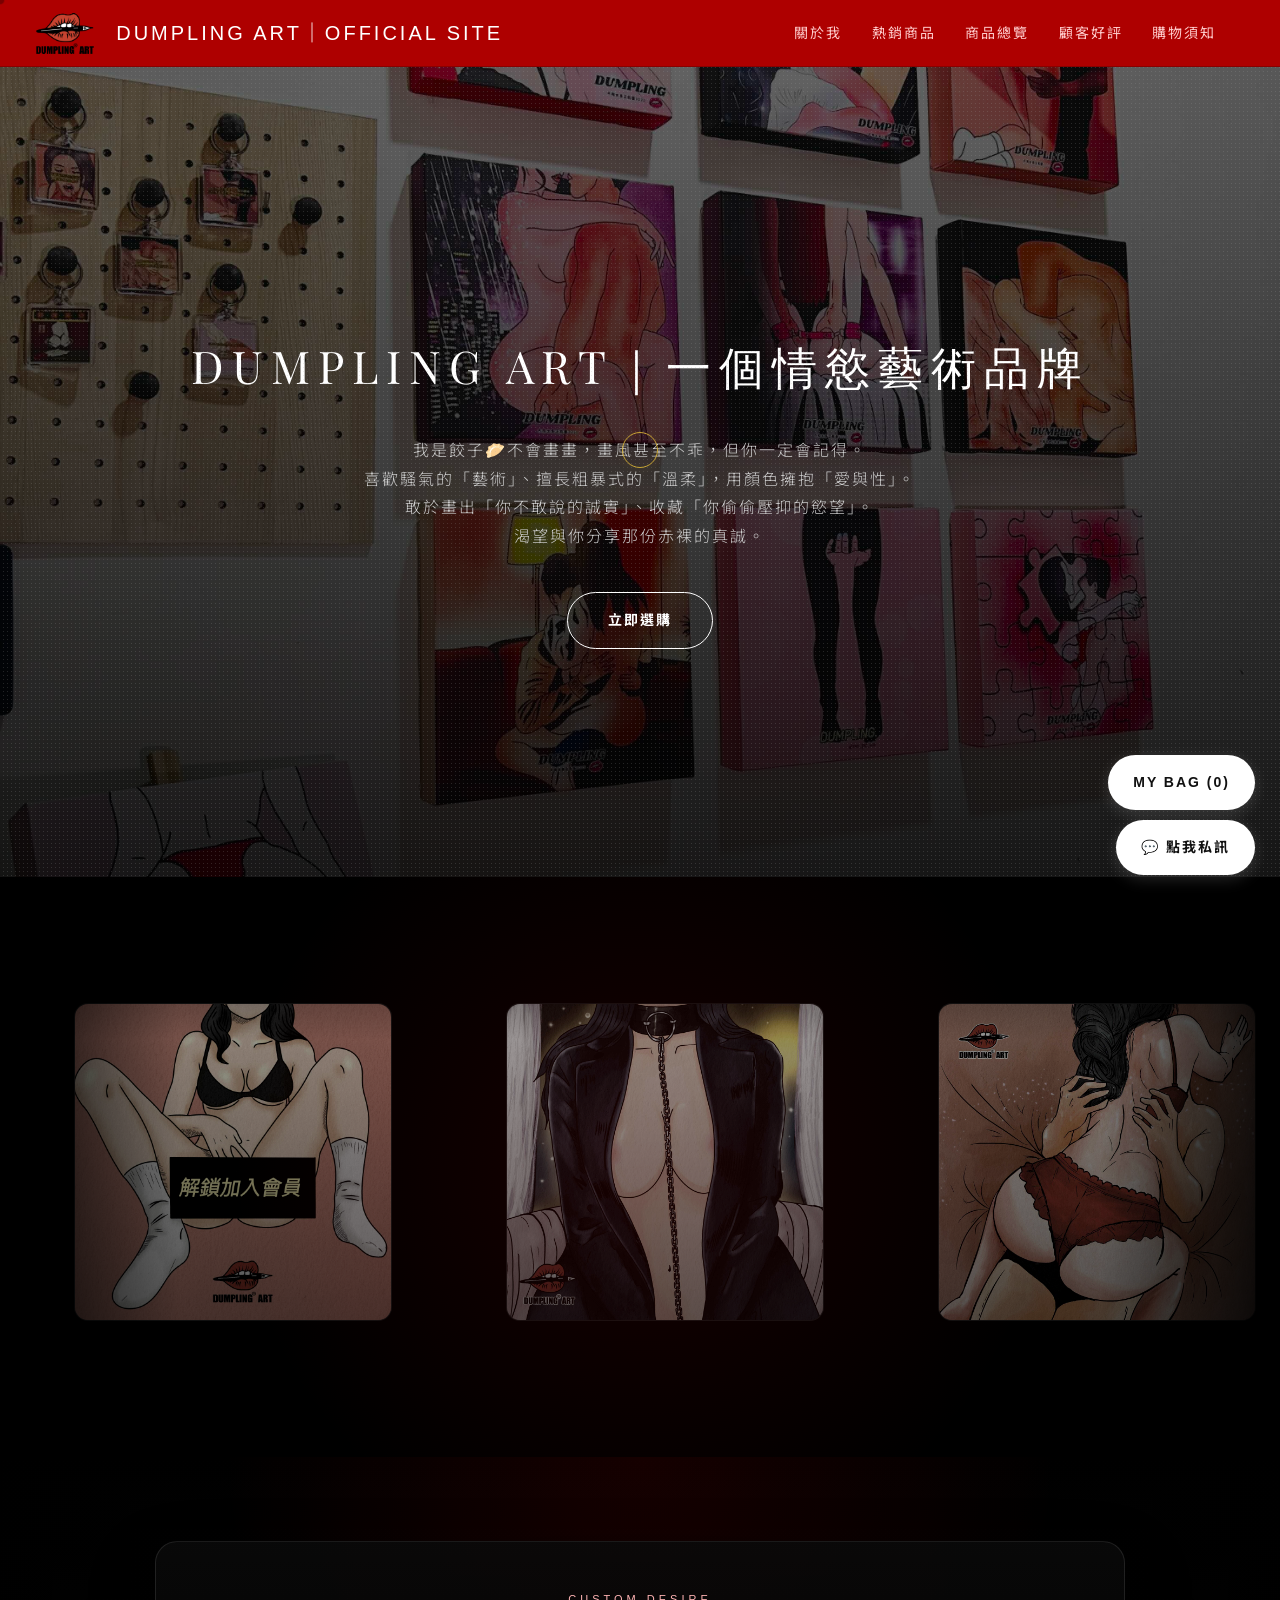
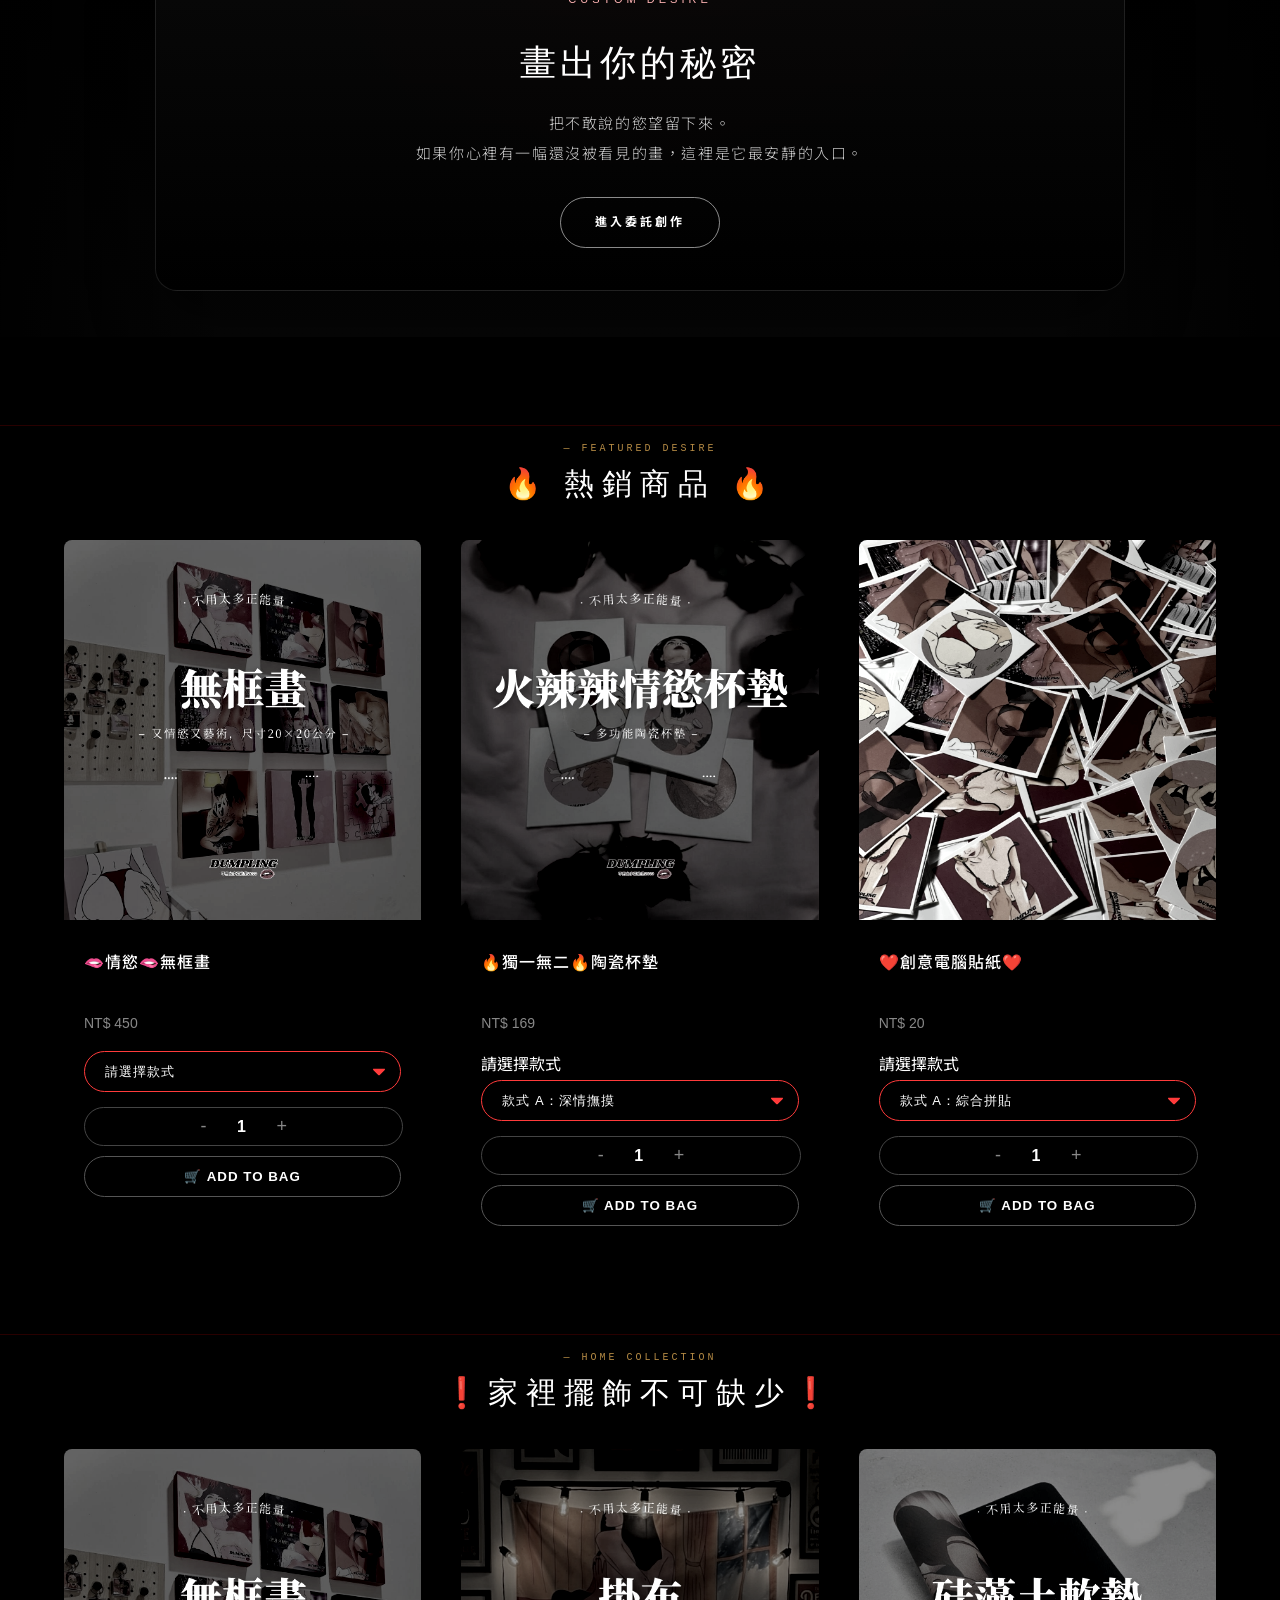
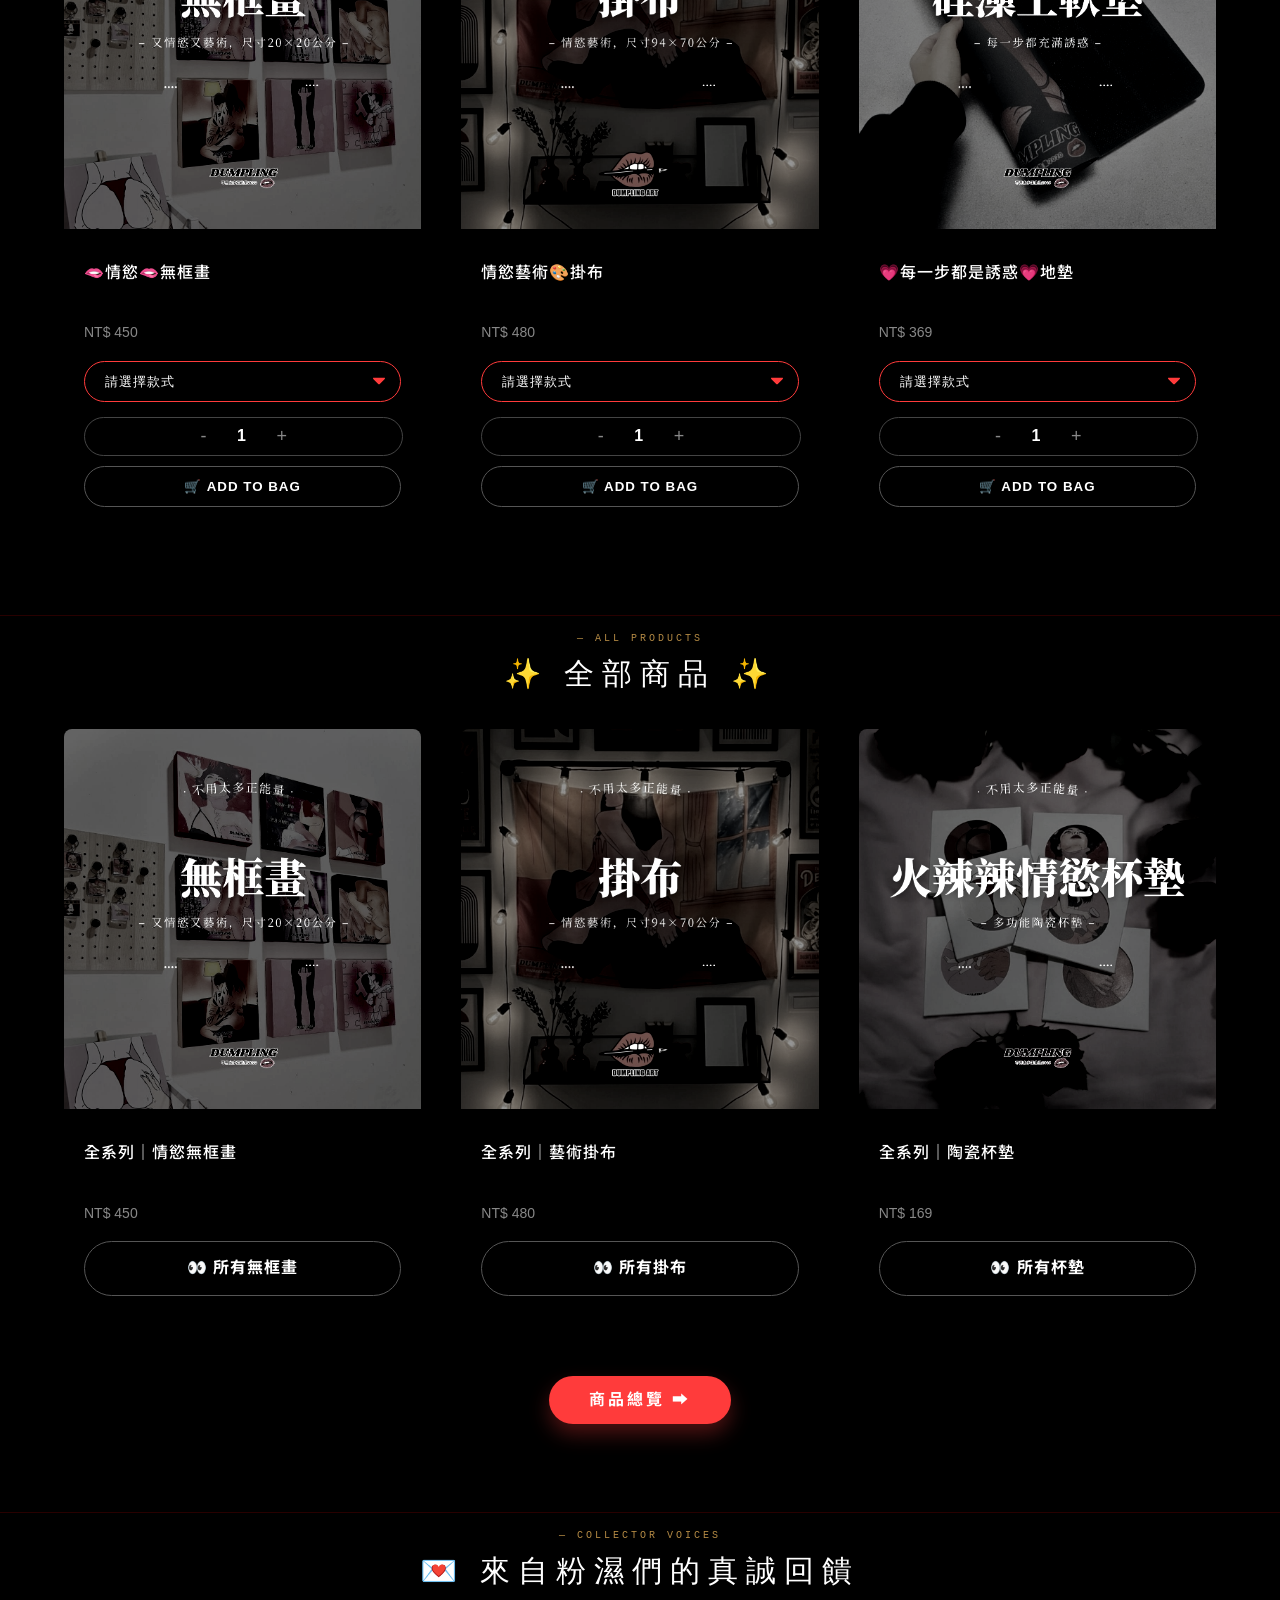
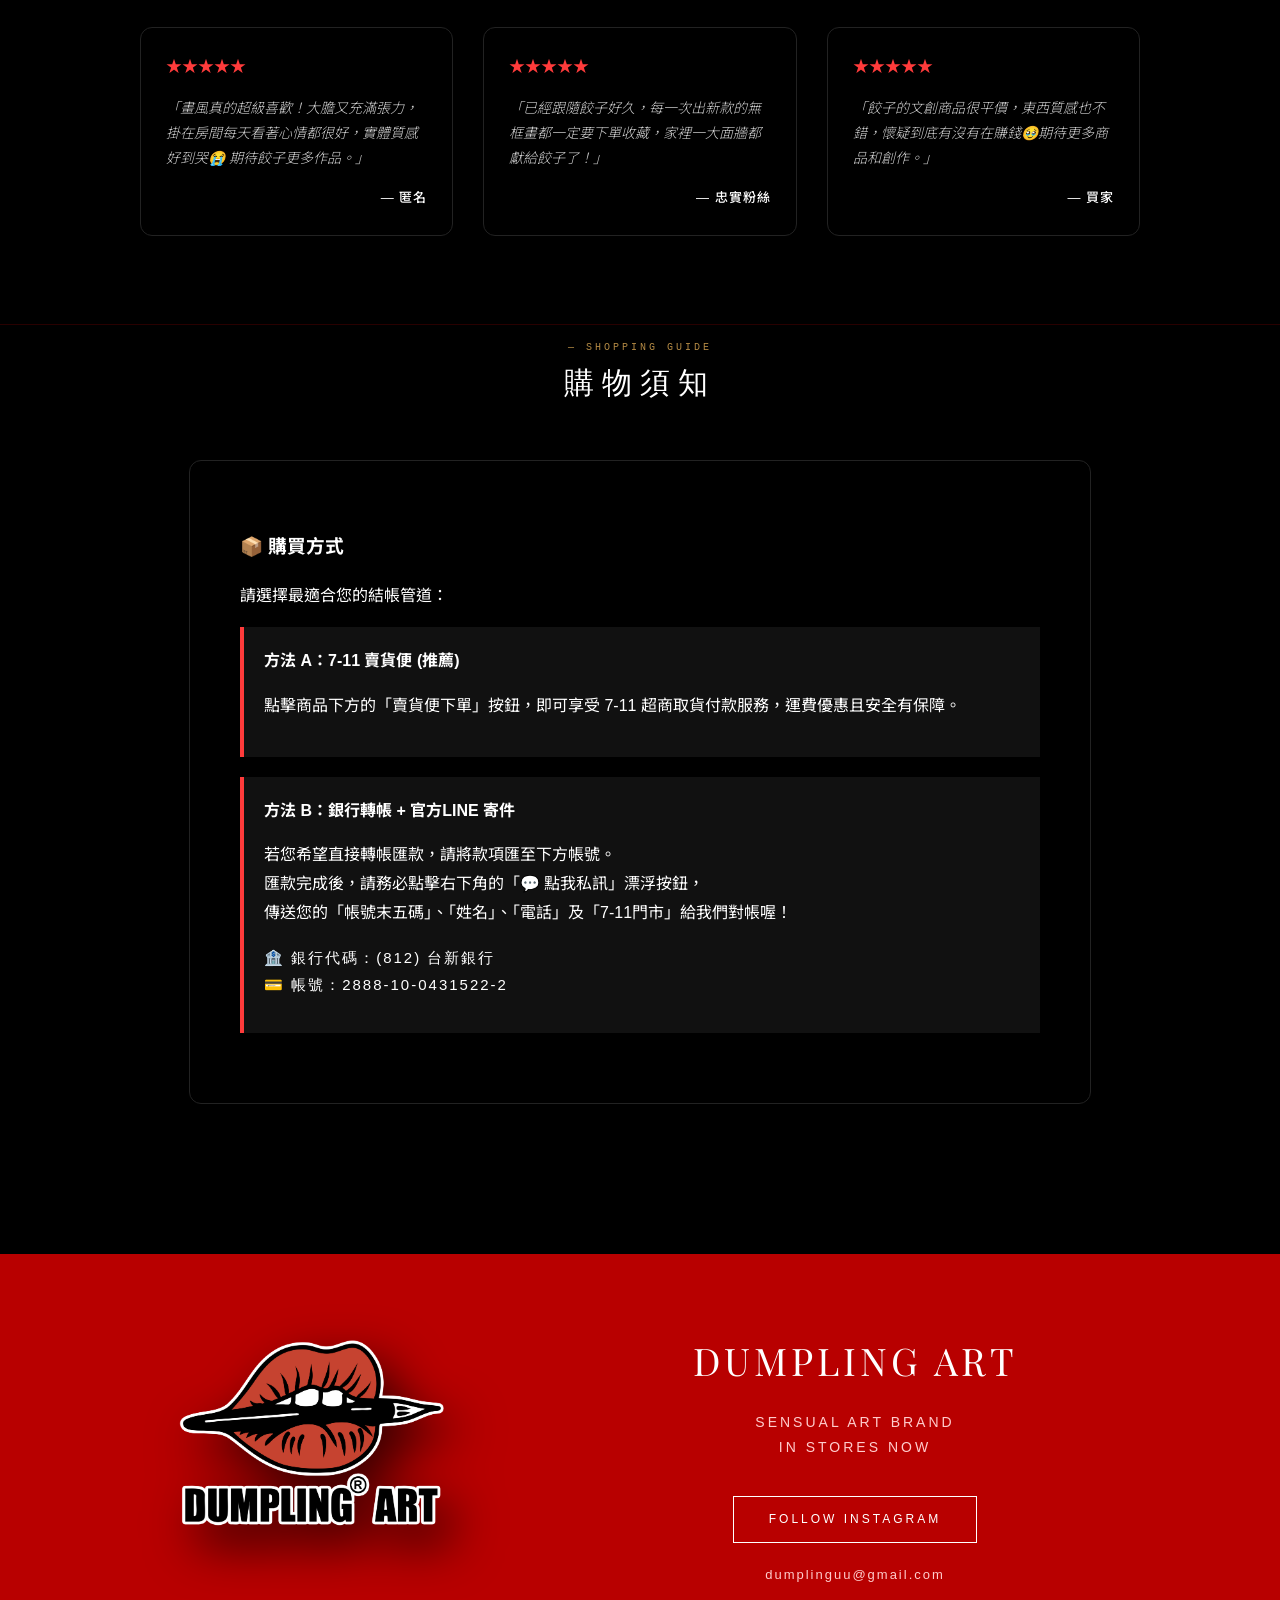
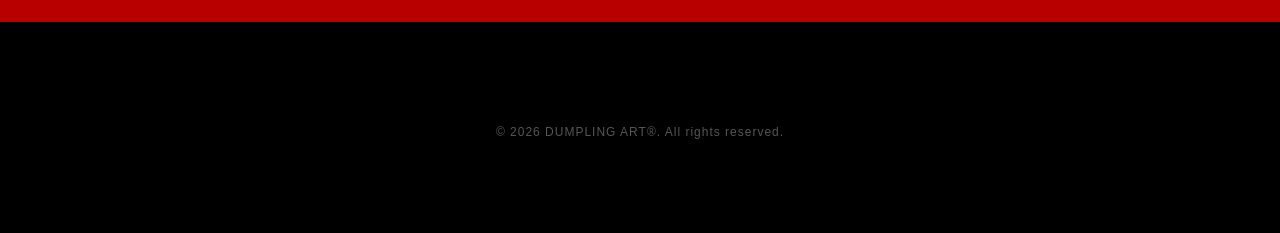
==== commit 6cb079e8: "Add files via upload" ====
--- a/index.html
+++ b/index.html
@@ -285,24 +285,37 @@
 
     /* --- 4. 精品展示區 (加入款式下拉選單) --- */
     .products-container { display: grid; grid-template-columns: repeat(auto-fit, minmax(280px, 1fr)); gap: 40px; padding: 0 5%; max-width: 1200px; margin: 0 auto; }
-    .product-card { position: relative; background: transparent; border-radius: 8px; overflow: hidden; transition: transform 0.4s ease; }
-    .product-card:hover { transform: translateY(-5px); }
+    .product-card { position: relative; background: transparent; border-radius: 8px; overflow: hidden; transition: none; }
     .product-img { 
         width: 100%; 
         height: 380px; 
         object-fit: cover; 
-        /* 👉🏼 恢復 0.8秒 的極致絲滑變換，並保留換圖時的透明度漸變 */
-        transition: transform 0.8s ease, filter 0.8s ease, opacity 0.3s ease; 
-        /* 👉🏼 恢復 80% 濃烈灰階的暗黑電影濾鏡！ */
+        transition: transform 0.35s ease, filter 0.35s ease, opacity 0.3s ease; 
         filter: grayscale(80%) contrast(120%); 
     }
     .product-card:hover .product-img { 
-        /* 👉🏼 恢復滑鼠摸到時的「微微放大」與「全彩覺醒」 */
-        transform: scale(1.05); 
-        filter: grayscale(0%) contrast(100%); 
+        transform: scale(1.03); 
+        filter: grayscale(0%) contrast(100%) brightness(1.08); 
     }
     .product-info { padding: 20px; text-align: left; } 
-    .product-title { font-size: 16px; margin: 0 0 10px; font-weight: 500; letter-spacing: 1px; color: #fff; }
+    .product-title { position: relative; display: inline-block; font-size: 16px; margin: 0 0 10px; font-weight: 500; letter-spacing: 1px; color: #fff; transition: transform 0.35s ease; }
+    .product-title::after {
+        content: "";
+        display: block;
+        width: 0;
+        height: 1px;
+        margin-top: 8px;
+        background: rgba(184, 160, 92, 0.72);
+        transition: width 0.35s ease, opacity 0.35s ease;
+        opacity: 0;
+    }
+    .product-card:hover .product-title {
+        transform: translateY(-3px);
+    }
+    .product-card:hover .product-title::after {
+        width: 100%;
+        opacity: 1;
+    }
     .product-price { color: #888; font-size: 14px; margin-bottom: 15px; font-family: 'Helvetica Neue', Helvetica, Arial, sans-serif; }
     .sold-badge {
         position: absolute;
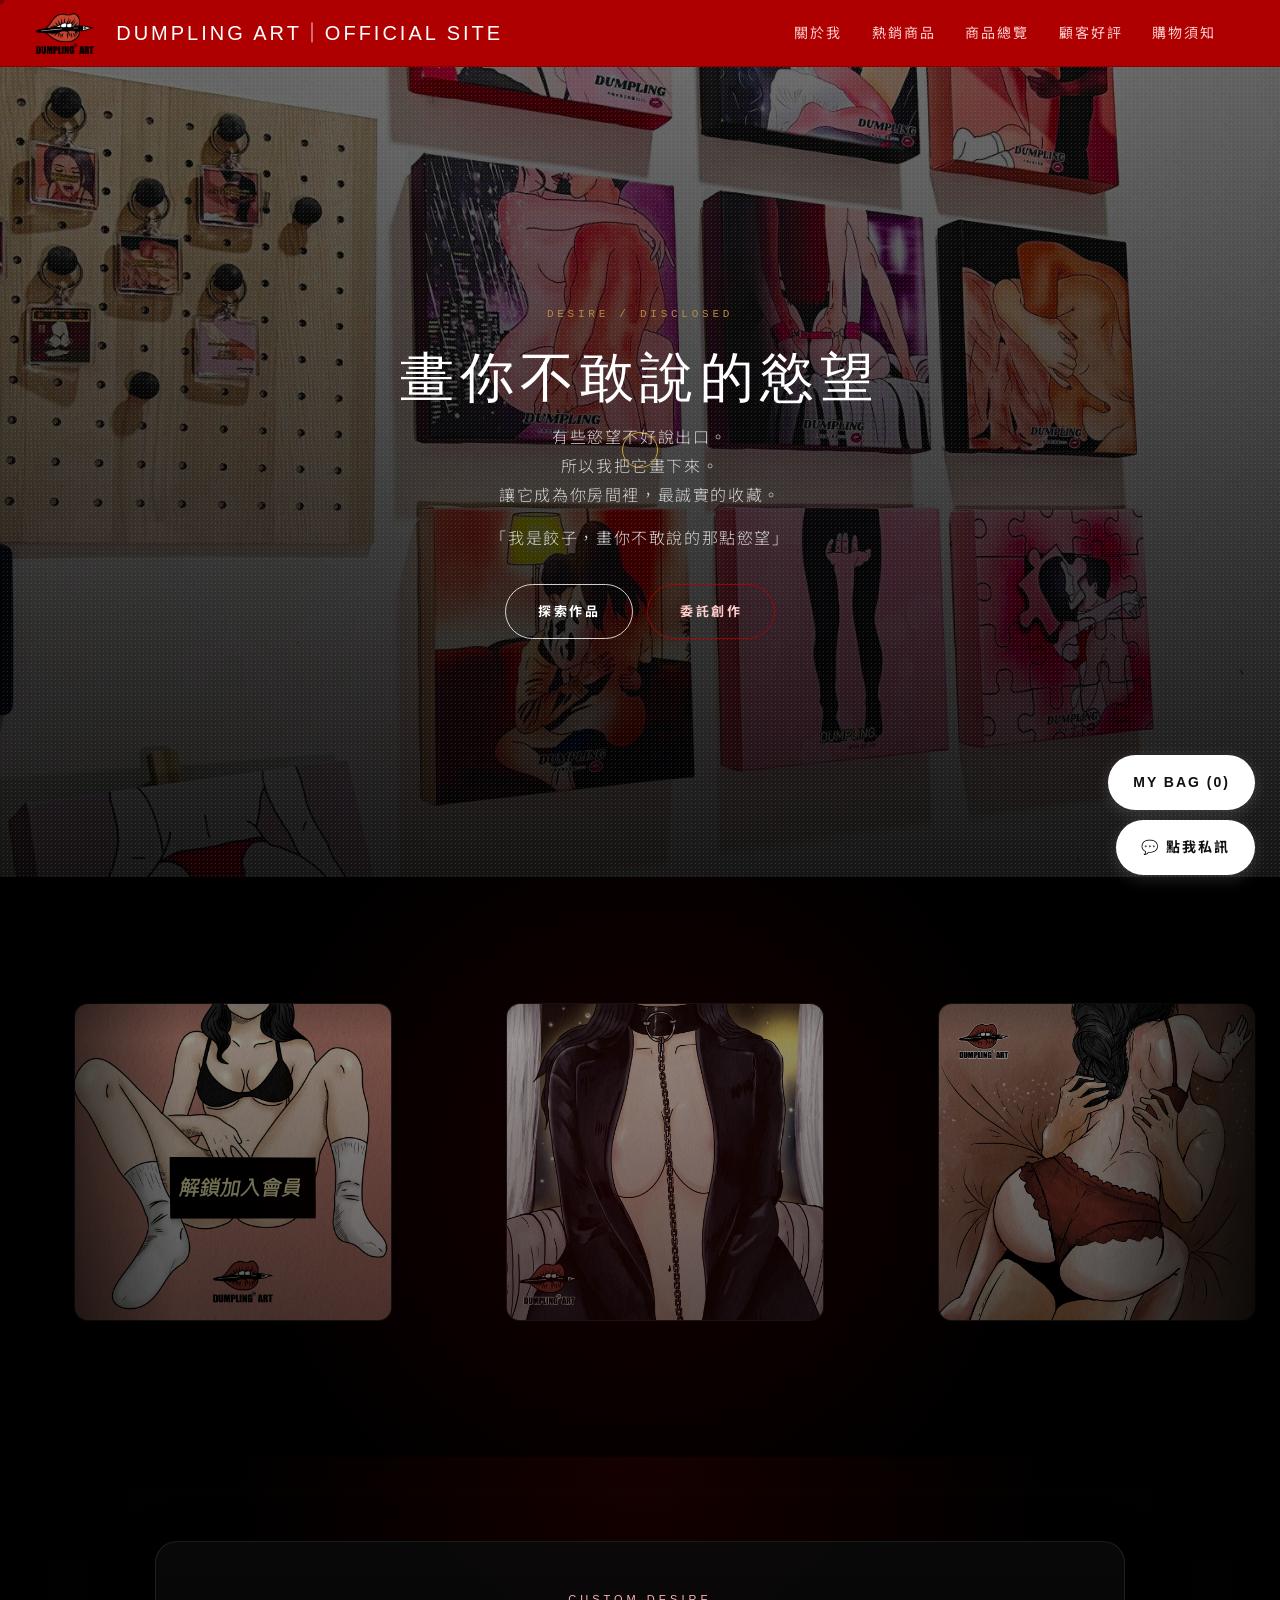
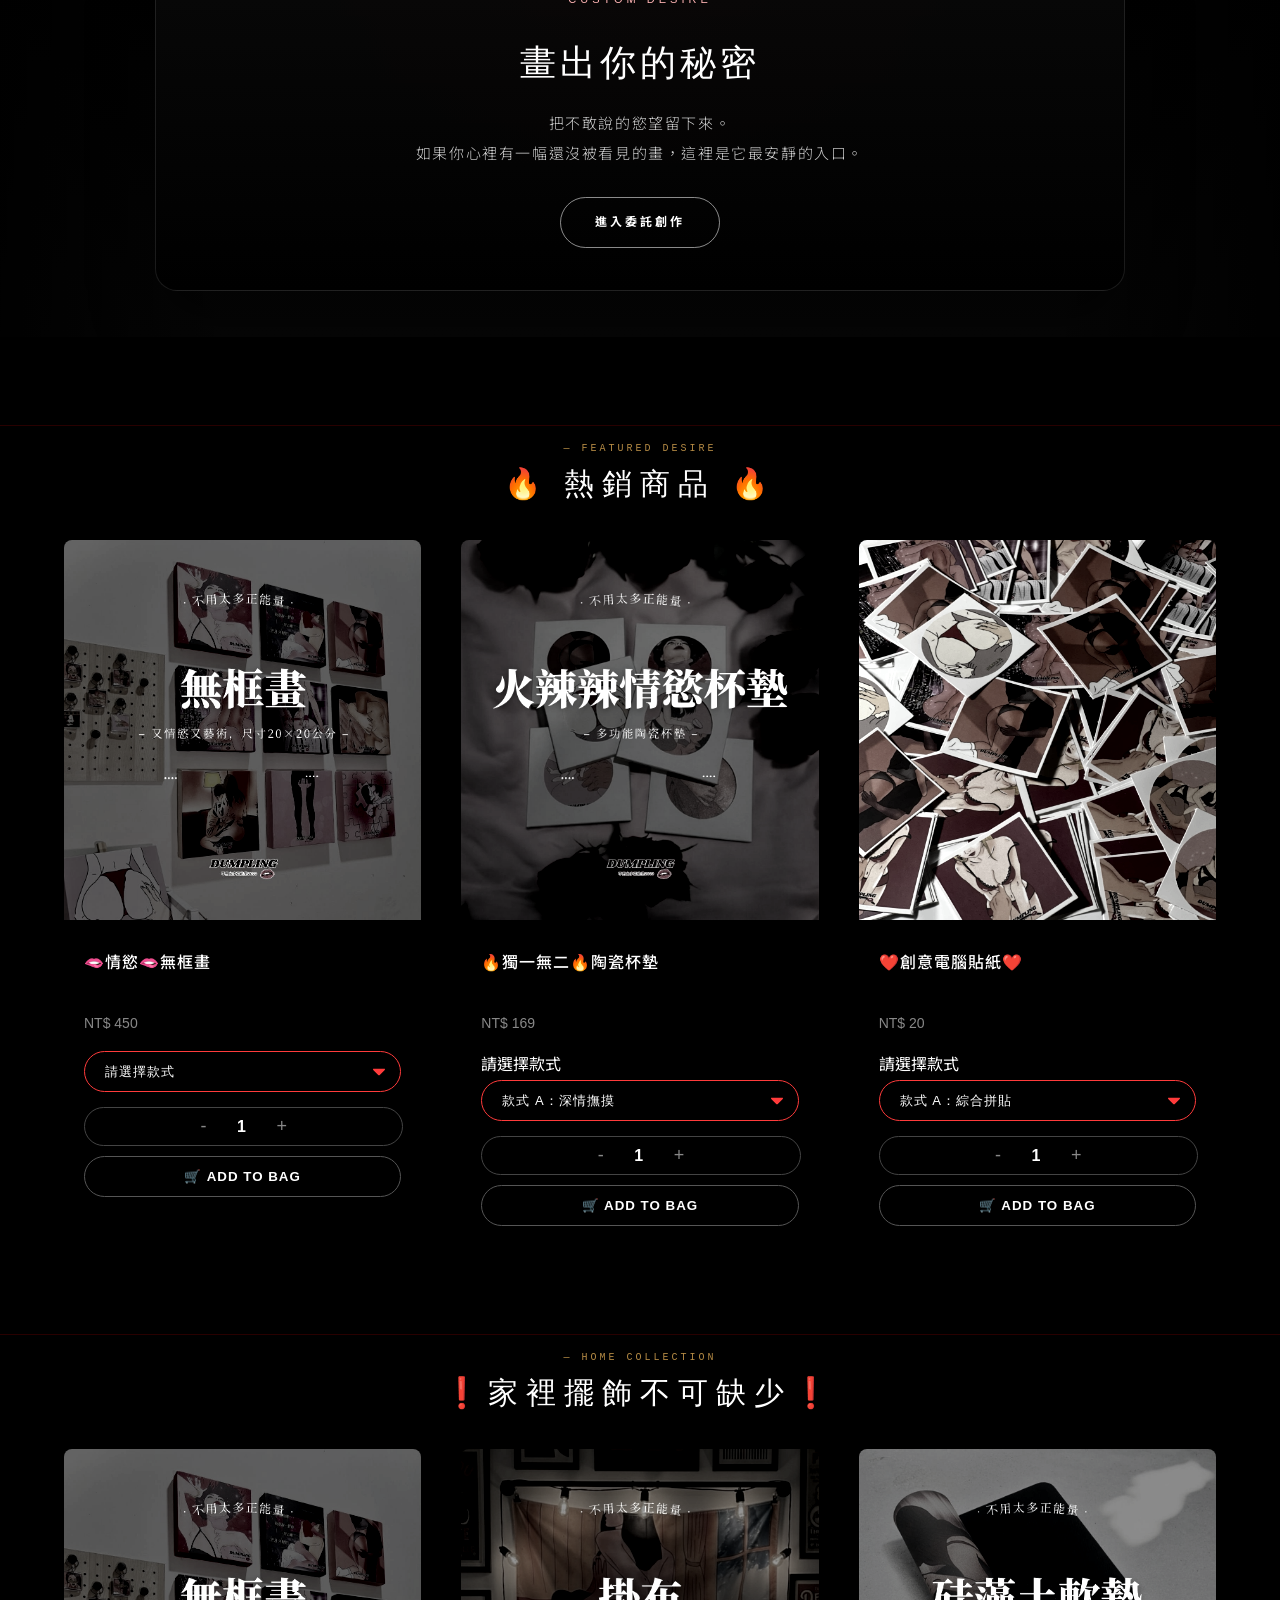
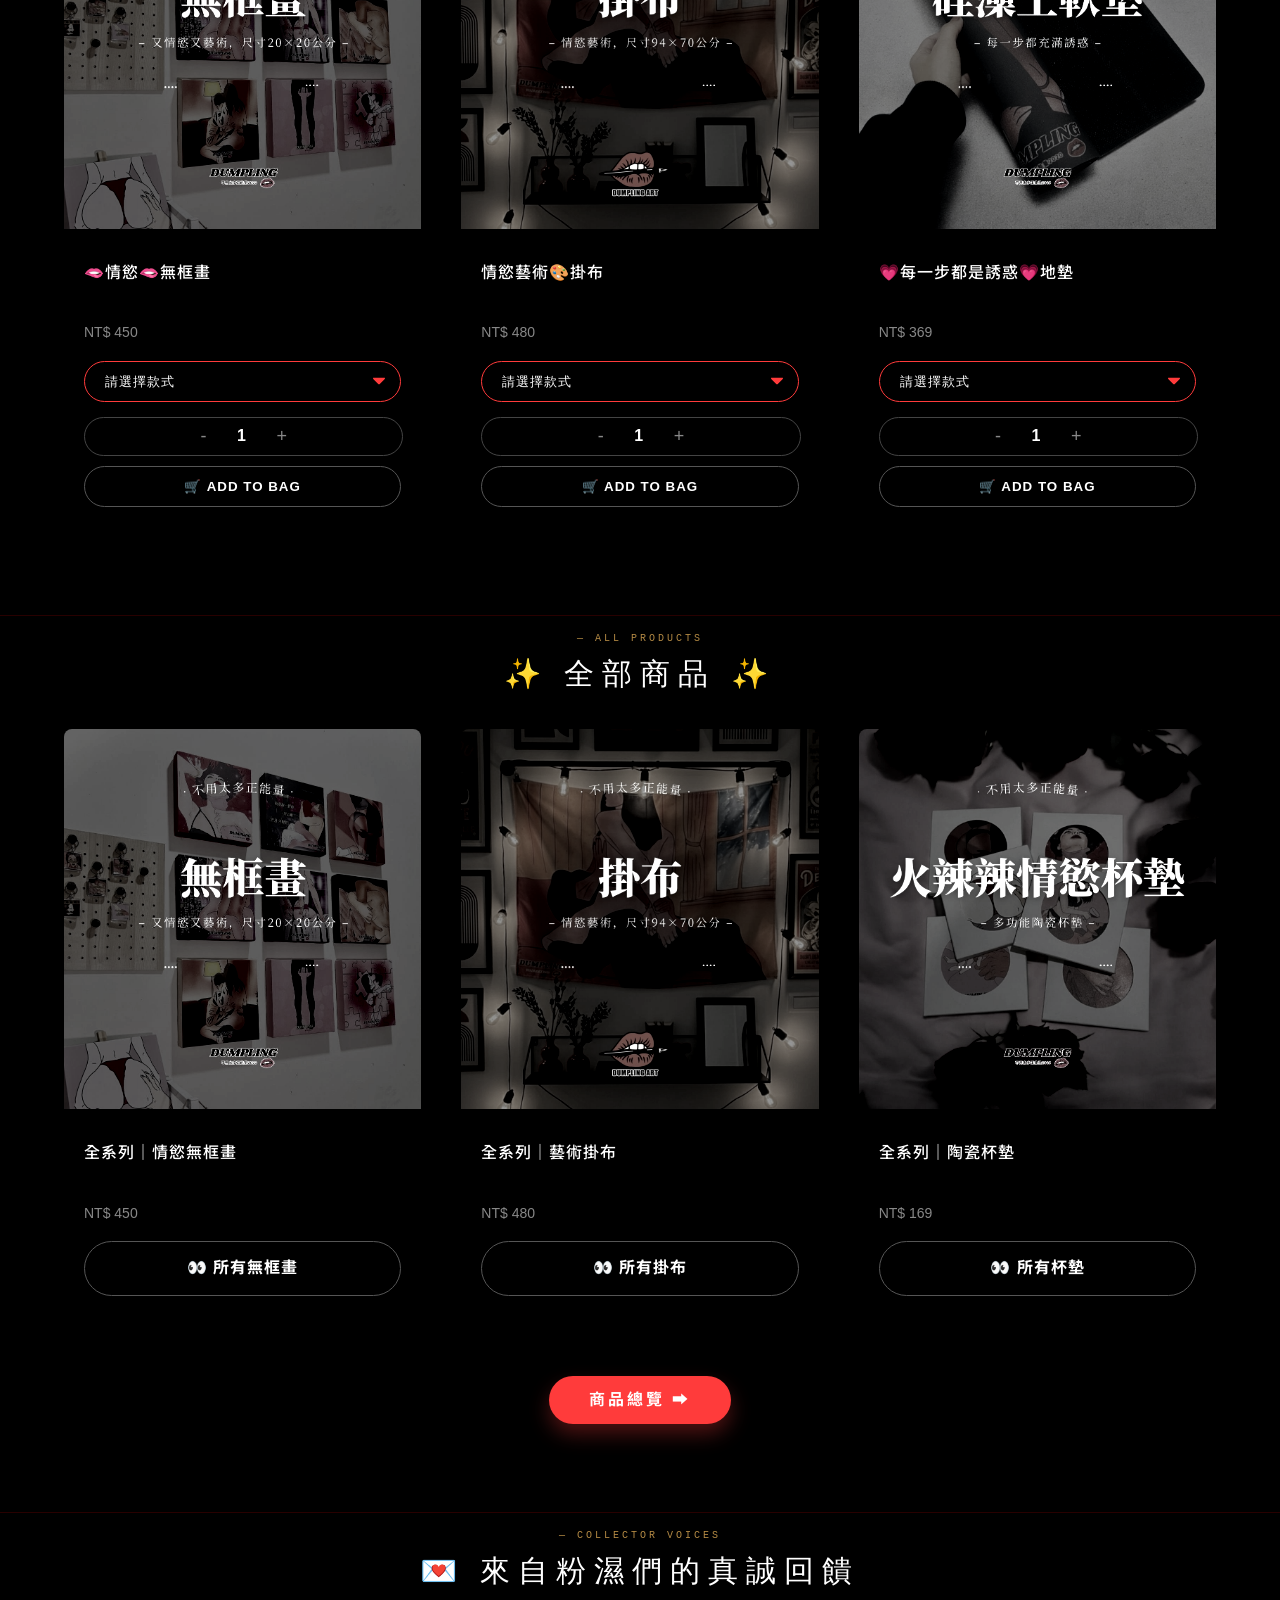
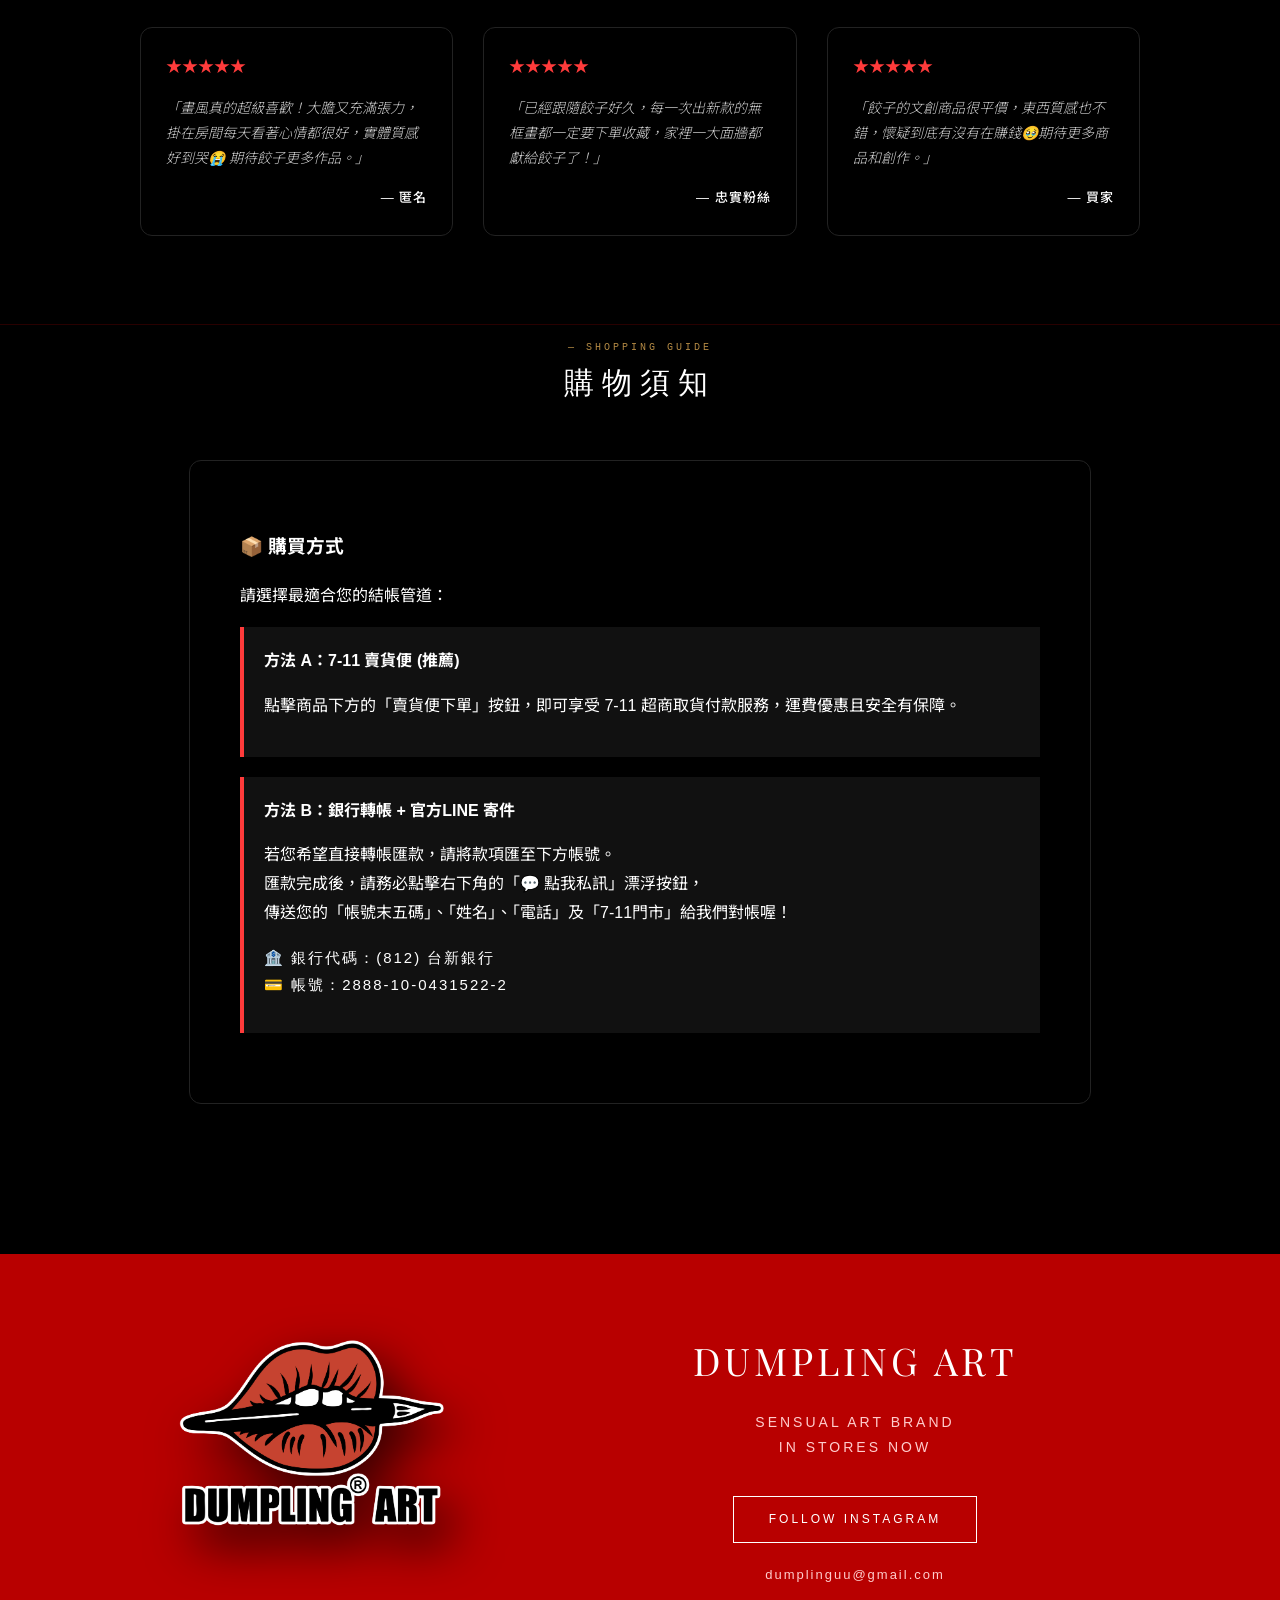
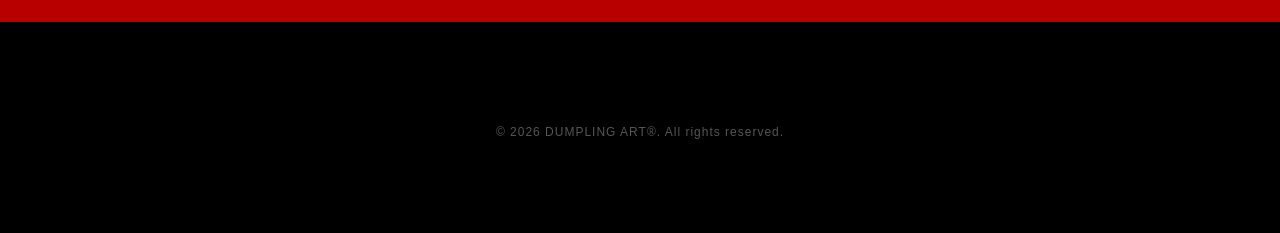
==== commit ee163298: "Add files via upload" ====
--- a/index.html
+++ b/index.html
@@ -50,12 +50,90 @@
 
     /* --- 2. 品牌門面首圖 --- */
     @keyframes cinematicFadeUp { 0% { opacity: 0; transform: translateY(30px); } 100% { opacity: 1; transform: translateY(0); } }
-    .hero { background-image: linear-gradient(rgba(0,0,0,0.6), rgba(0,0,0,0.9)), url('images/bg.jpg'); background-size: cover; background-position: center; height: 90vh; display: flex; flex-direction: column; justify-content: center; align-items: center; color: white; text-align: center; padding: 0 20px; position: relative; }
+    .hero { background-image: linear-gradient(rgba(0,0,0,0.56), rgba(0,0,0,0.9)), url('images/bg.jpg'); background-size: cover; background-position: center; height: 90vh; display: flex; flex-direction: column; justify-content: center; align-items: center; color: white; text-align: center; padding: 0 20px; position: relative; }
     .hero::after { content: ""; position: absolute; top: 0; left: 0; width: 100%; height: 100%; background-image: url('[data-uri]'); opacity: 0.2; pointer-events: none; }
-    .hero h1 { font-family: 'Playfair Display', serif; font-size: 45px; margin-bottom: 15px; letter-spacing: 8px; font-weight: 400; text-transform: uppercase; opacity: 0; animation: cinematicFadeUp 1.2s cubic-bezier(0.2, 0.8, 0.2, 1) forwards; }
-    .hero p { font-size: 16px; font-weight: 300; letter-spacing: 2px; margin-bottom: 40px; color: #ccc; opacity: 0; animation: cinematicFadeUp 1.2s cubic-bezier(0.2, 0.8, 0.2, 1) 0.3s forwards; }
-    .hero-btn { padding: 15px 40px; background-color: transparent; color: #fff; text-decoration: none; border-radius: 50px; font-weight: bold; font-size: 14px; letter-spacing: 2px; border: 1px solid #fff; transition: 0.4s ease; text-transform: uppercase; opacity: 0; animation: cinematicFadeUp 1.2s cubic-bezier(0.2, 0.8, 0.2, 1) 0.6s forwards; }
-    .hero-btn:hover { background-color: #ff3b3b; border-color: #ff3b3b; }
+    .hero-copy {
+        position: relative;
+        z-index: 1;
+        max-width: 820px;
+        margin: 0 auto;
+    }
+    .hero-kicker {
+        display: block;
+        margin-bottom: 18px;
+        color: #b48a44;
+        font-family: "IBM Plex Mono", "SFMono-Regular", Consolas, "Liberation Mono", monospace;
+        font-size: 11px;
+        letter-spacing: 0.34em;
+        text-transform: uppercase;
+        opacity: 0;
+        animation: cinematicFadeUp 1.2s cubic-bezier(0.2, 0.8, 0.2, 1) forwards;
+    }
+    .hero h1 {
+        font-family: 'Playfair Display', serif;
+        font-size: 54px;
+        margin: 0 0 18px;
+        letter-spacing: 6px;
+        font-weight: 400;
+        line-height: 1.18;
+        color: #fff;
+        text-transform: uppercase;
+        opacity: 0;
+        animation: cinematicFadeUp 1.2s cubic-bezier(0.2, 0.8, 0.2, 1) 0.08s forwards;
+    }
+    .hero p {
+        font-size: 16px;
+        font-weight: 300;
+        letter-spacing: 1.6px;
+        margin: 0 auto 14px;
+        color: #d2d2d2;
+        max-width: 620px;
+        opacity: 0;
+        animation: cinematicFadeUp 1.2s cubic-bezier(0.2, 0.8, 0.2, 1) 0.22s forwards;
+    }
+    .hero-brand-line {
+        margin-top: 22px;
+        color: #ffb4b4;
+        font-size: 12px;
+        letter-spacing: 0.42em;
+        text-transform: uppercase;
+        opacity: 0;
+        animation: cinematicFadeUp 1.2s cubic-bezier(0.2, 0.8, 0.2, 1) 0.34s forwards;
+    }
+    .hero-actions {
+        display: flex;
+        justify-content: center;
+        align-items: center;
+        gap: 14px;
+        flex-wrap: wrap;
+        margin-top: 30px;
+    }
+    .hero-btn {
+        display: inline-block;
+        padding: 15px 32px;
+        background-color: transparent;
+        color: #fff;
+        text-decoration: none;
+        border-radius: 50px;
+        font-weight: 700;
+        font-size: 13px;
+        letter-spacing: 2.5px;
+        border: 1px solid rgba(255,255,255,0.8);
+        transition: 0.35s ease;
+        text-transform: uppercase;
+        opacity: 0;
+        animation: cinematicFadeUp 1.2s cubic-bezier(0.2, 0.8, 0.2, 1) 0.46s forwards;
+    }
+    .hero-btn-primary:hover { background-color: #ff3b3b; border-color: #ff3b3b; }
+    .hero-btn-secondary {
+        color: #ffcccc;
+        border-color: rgba(184, 0, 0, 0.8);
+    }
+    .hero-btn-secondary:hover {
+        background-color: rgba(184, 0, 0, 0.22);
+        border-color: #b80000;
+        color: #fff;
+    }
 
     /* ================= 🆕 畫廊展示區 ================= */
     @keyframes showcaseDrift {
@@ -455,9 +533,14 @@
         }
         .nav-links { display: flex; flex-wrap: wrap; justify-content: center; gap: 8px; }
         .nav-links a { margin: 0 5px; font-size: 13px; }
-        .hero { height: auto; padding: 80px 15px; }
-        .hero h1 { font-size: 28px; line-height: 1.3; }
-        .hero p { font-size: 14px; line-height: 1.8; text-align: left; margin-bottom: 30px; }
+        .hero { height: auto; padding: 88px 15px 84px; }
+        .hero-copy { max-width: 100%; }
+        .hero-kicker { font-size: 10px; letter-spacing: 0.24em; margin-bottom: 14px; }
+        .hero h1 { font-size: 30px; line-height: 1.3; letter-spacing: 3px; }
+        .hero p { font-size: 14px; line-height: 1.9; letter-spacing: 1px; text-align: center; margin-bottom: 10px; }
+        .hero-brand-line { margin-top: 18px; font-size: 11px; letter-spacing: 0.24em; }
+        .hero-actions { gap: 10px; margin-top: 24px; }
+        .hero-btn { width: 100%; max-width: 280px; padding: 13px 18px; }
         .editorial-showcase { padding: 72px 0 110px; }
         .showcase-wall { gap: 22px; animation-duration: 38s; }
         .showcase-strip { gap: 22px; padding-left: 22px; }
@@ -510,12 +593,18 @@
     </nav>
 
     <header class="hero">
-        <h1>DUMPLING ART｜一個情慾藝術品牌</h1> 
-        <p>我是餃子🥟不會畫畫，畫風甚至不乖，但你一定會記得。<br>
-        喜歡騷氣的「藝術」、擅長粗暴式的「溫柔」，用顏色擁抱「愛與性」。<br>
-        敢於畫出「你不敢說的誠實」、收藏「你偷偷壓抑的慾望」。<br>
-        渴望與你分享那份赤裸的真誠。</p>
-        <a href="#artworks" class="hero-btn">立即選購</a>
+        <div class="hero-copy">
+            <span class="hero-kicker">DESIRE / DISCLOSED</span>
+            <h1>畫你不敢說的慾望</h1> 
+            <p>有些慾望不好說出口。<br>
+            所以我把它畫下來。<br>
+            讓它成為你房間裡，最誠實的收藏。</p>
+            <p class="hero-brand-line">「我是餃子，畫你不敢說的那點慾望」</p>
+            <div class="hero-actions">
+                <a href="#artworks" class="hero-btn hero-btn-primary">探索作品</a>
+                <a href="https://wwe9073833.github.io/commission-form/" target="_blank" rel="noopener noreferrer" class="hero-btn hero-btn-secondary">委託創作</a>
+            </div>
+        </div>
     </header>
 
     <section class="editorial-showcase">
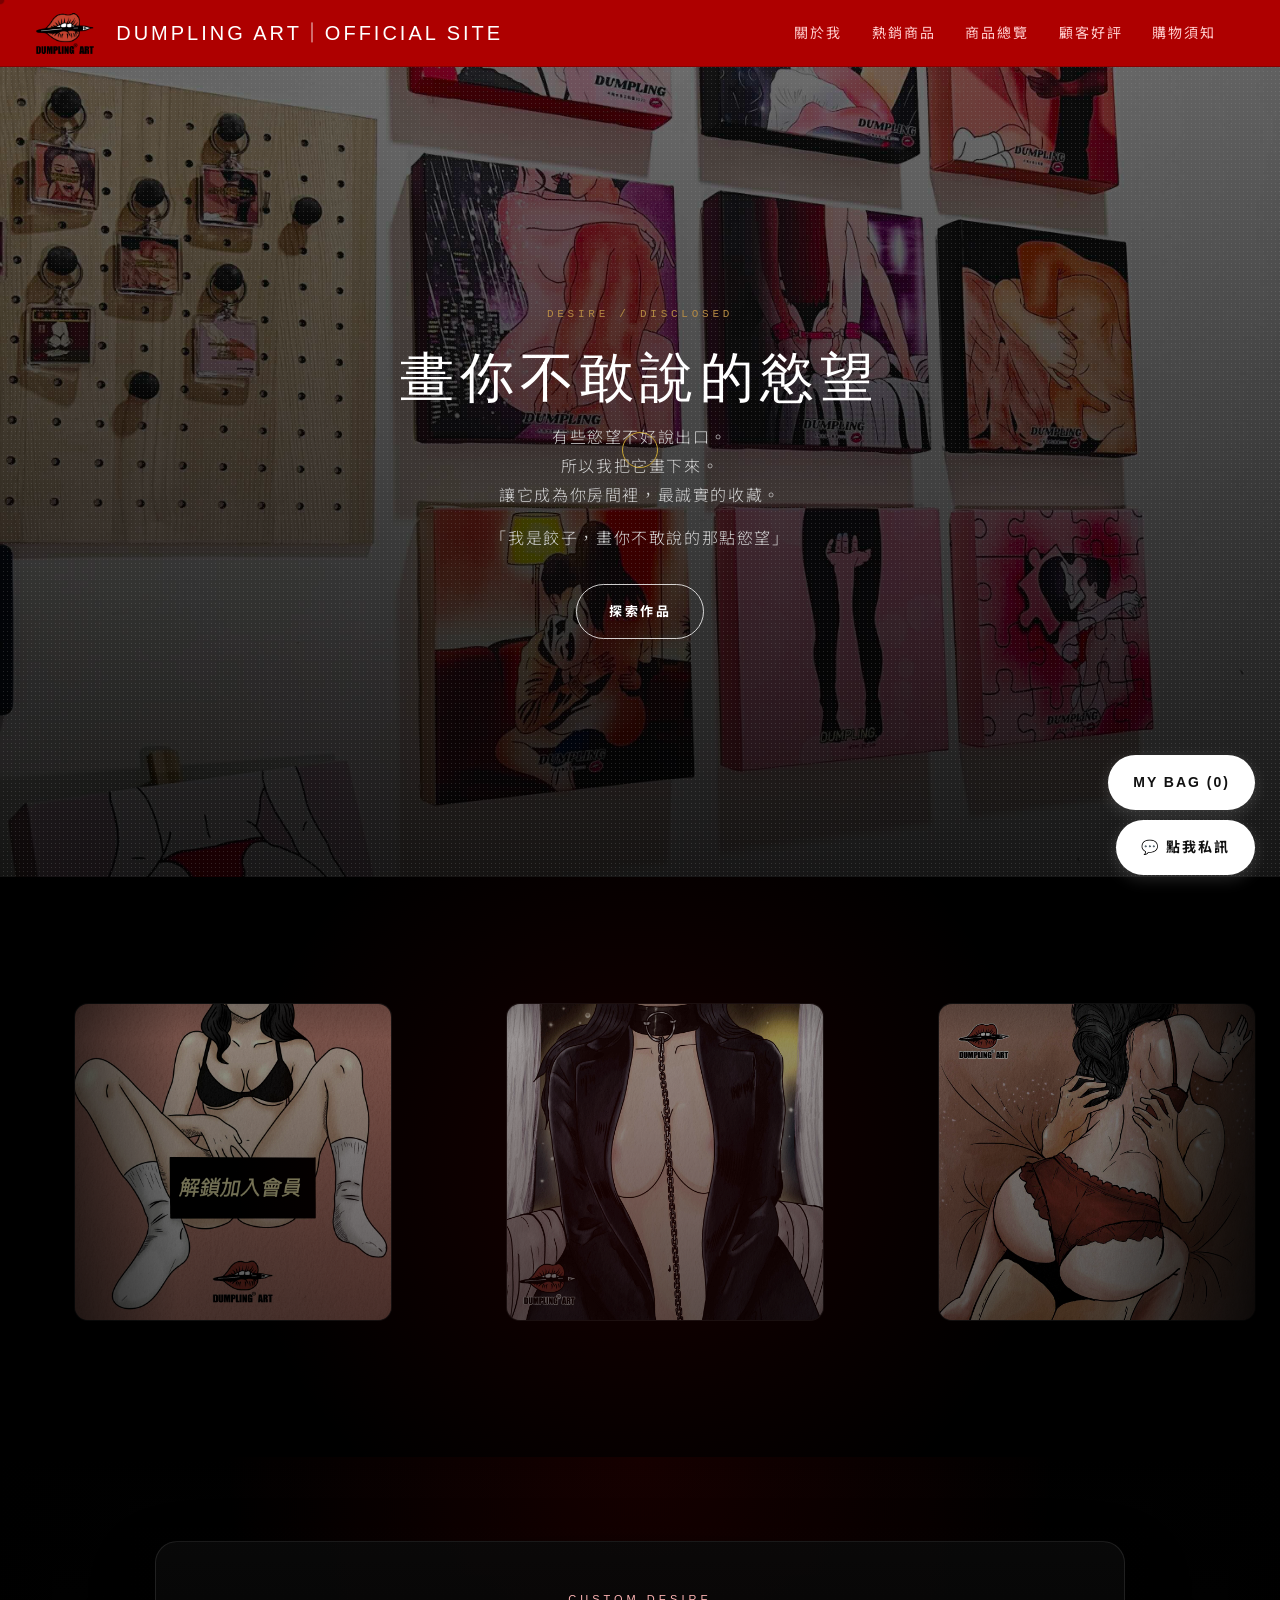
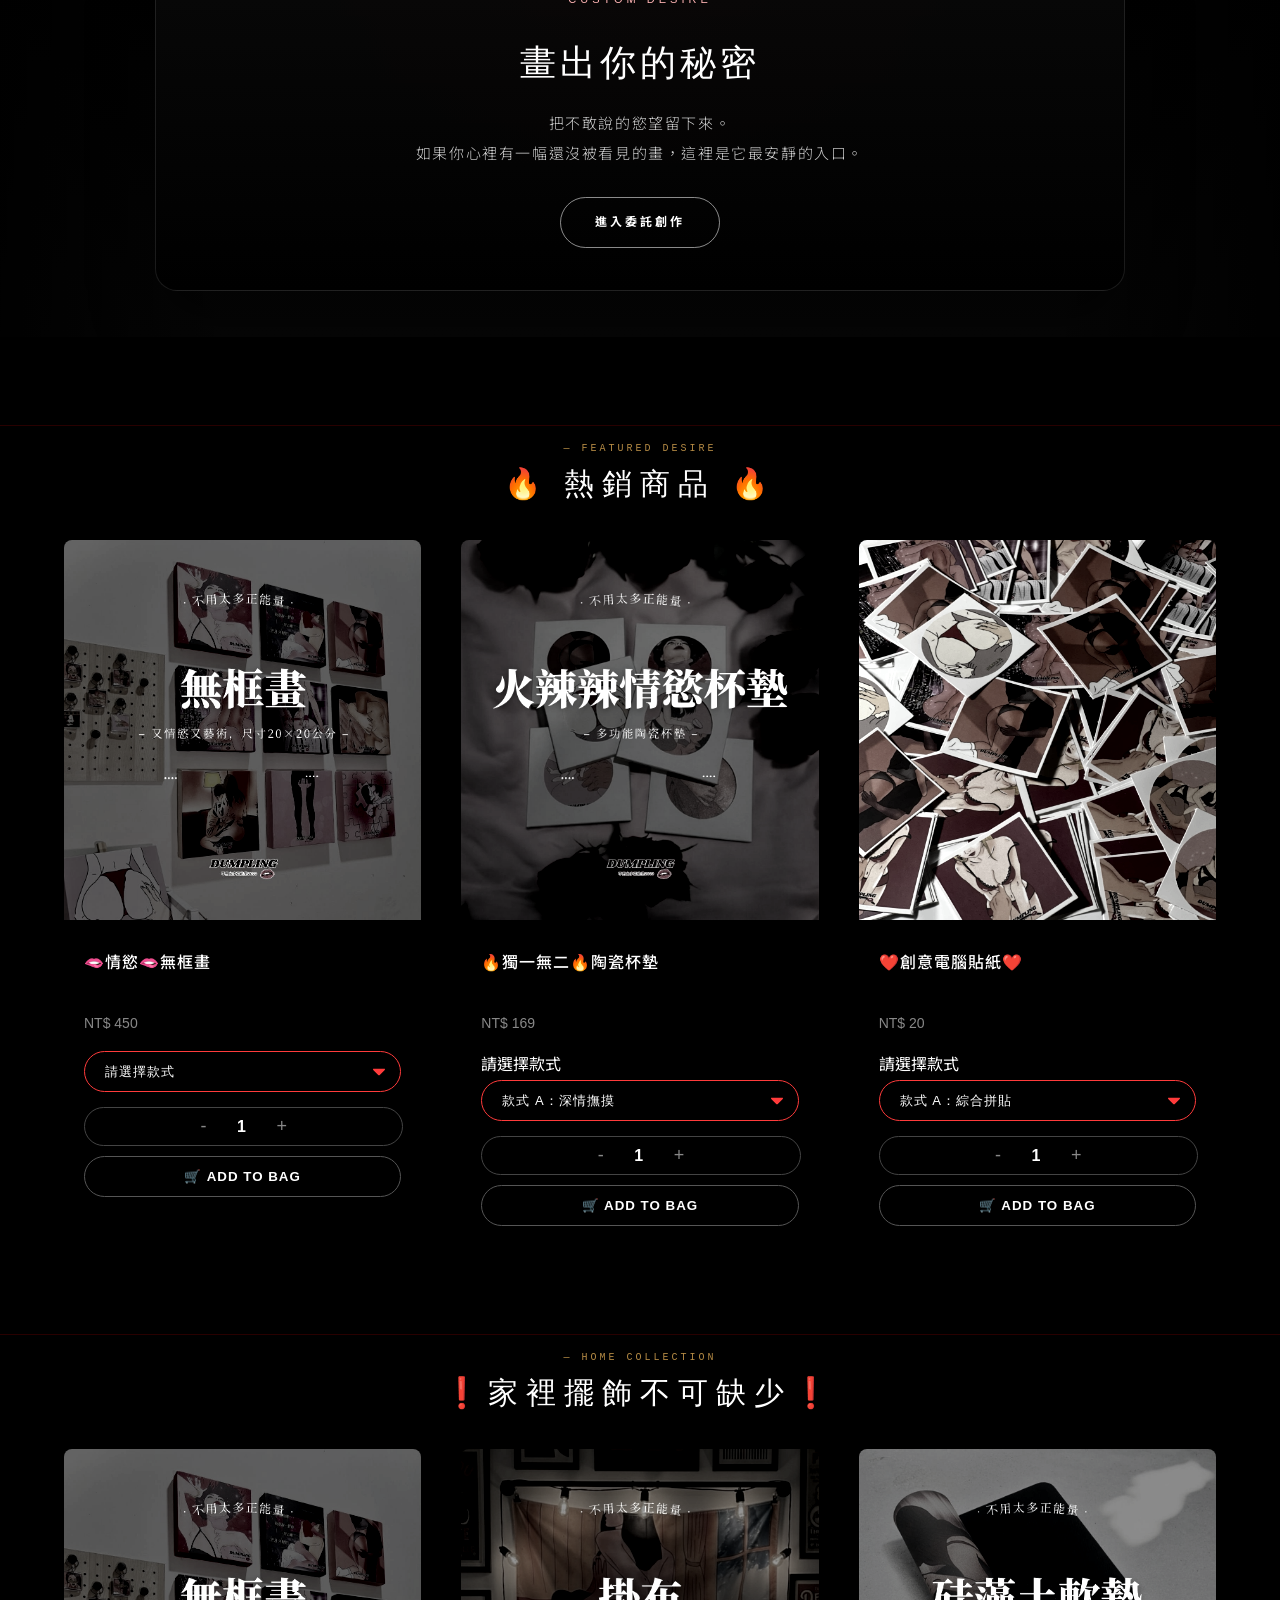
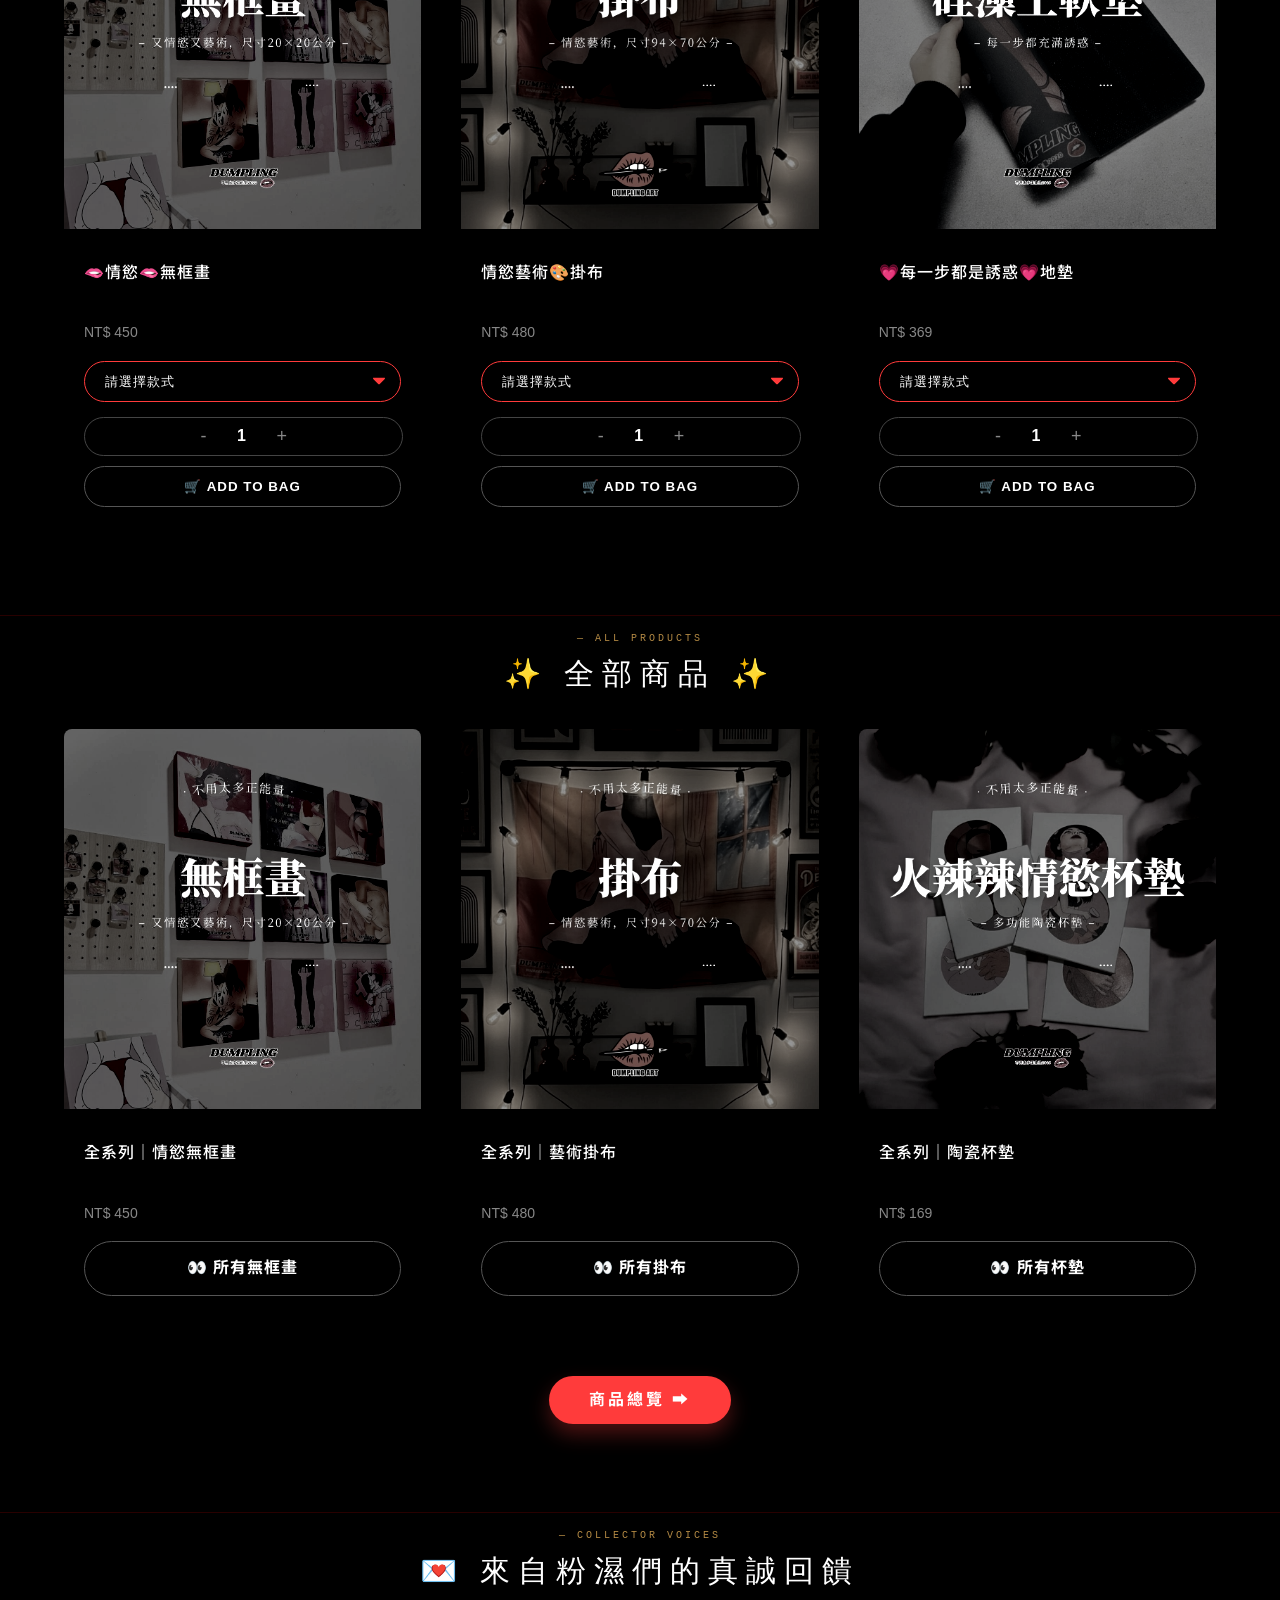
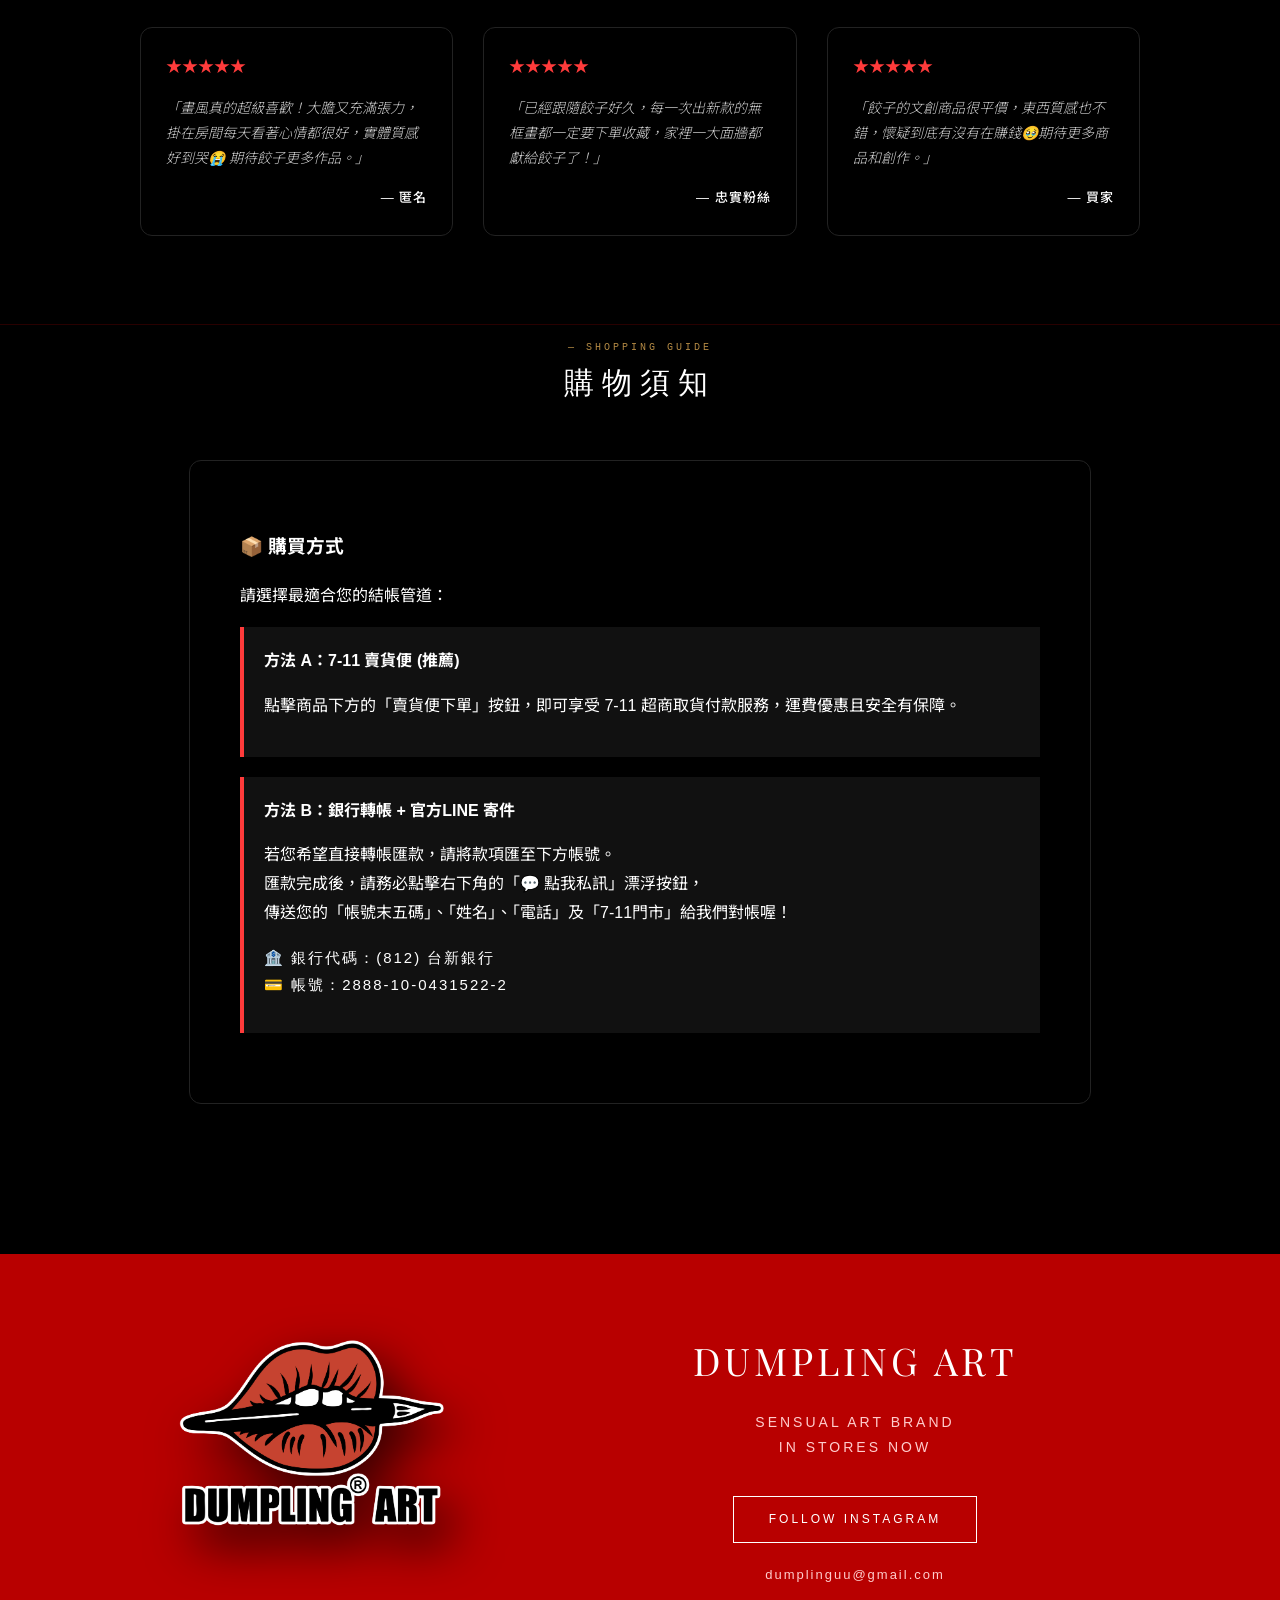
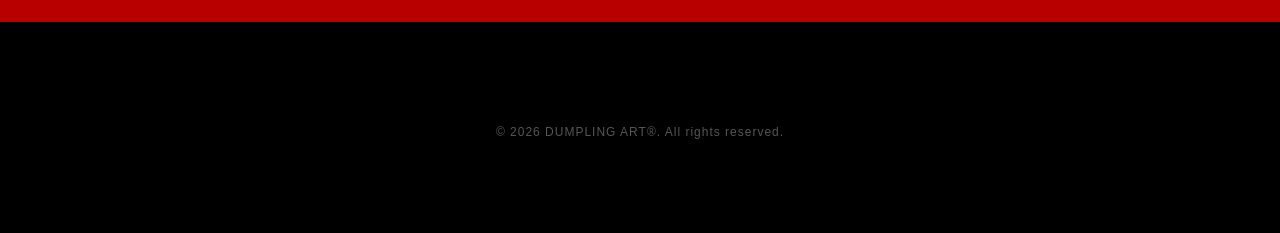
==== commit bb2a79b7: "Add files via upload" ====
--- a/index.html
+++ b/index.html
@@ -602,7 +602,6 @@
             <p class="hero-brand-line">「我是餃子，畫你不敢說的那點慾望」</p>
             <div class="hero-actions">
                 <a href="#artworks" class="hero-btn hero-btn-primary">探索作品</a>
-                <a href="https://wwe9073833.github.io/commission-form/" target="_blank" rel="noopener noreferrer" class="hero-btn hero-btn-secondary">委託創作</a>
             </div>
         </div>
     </header>
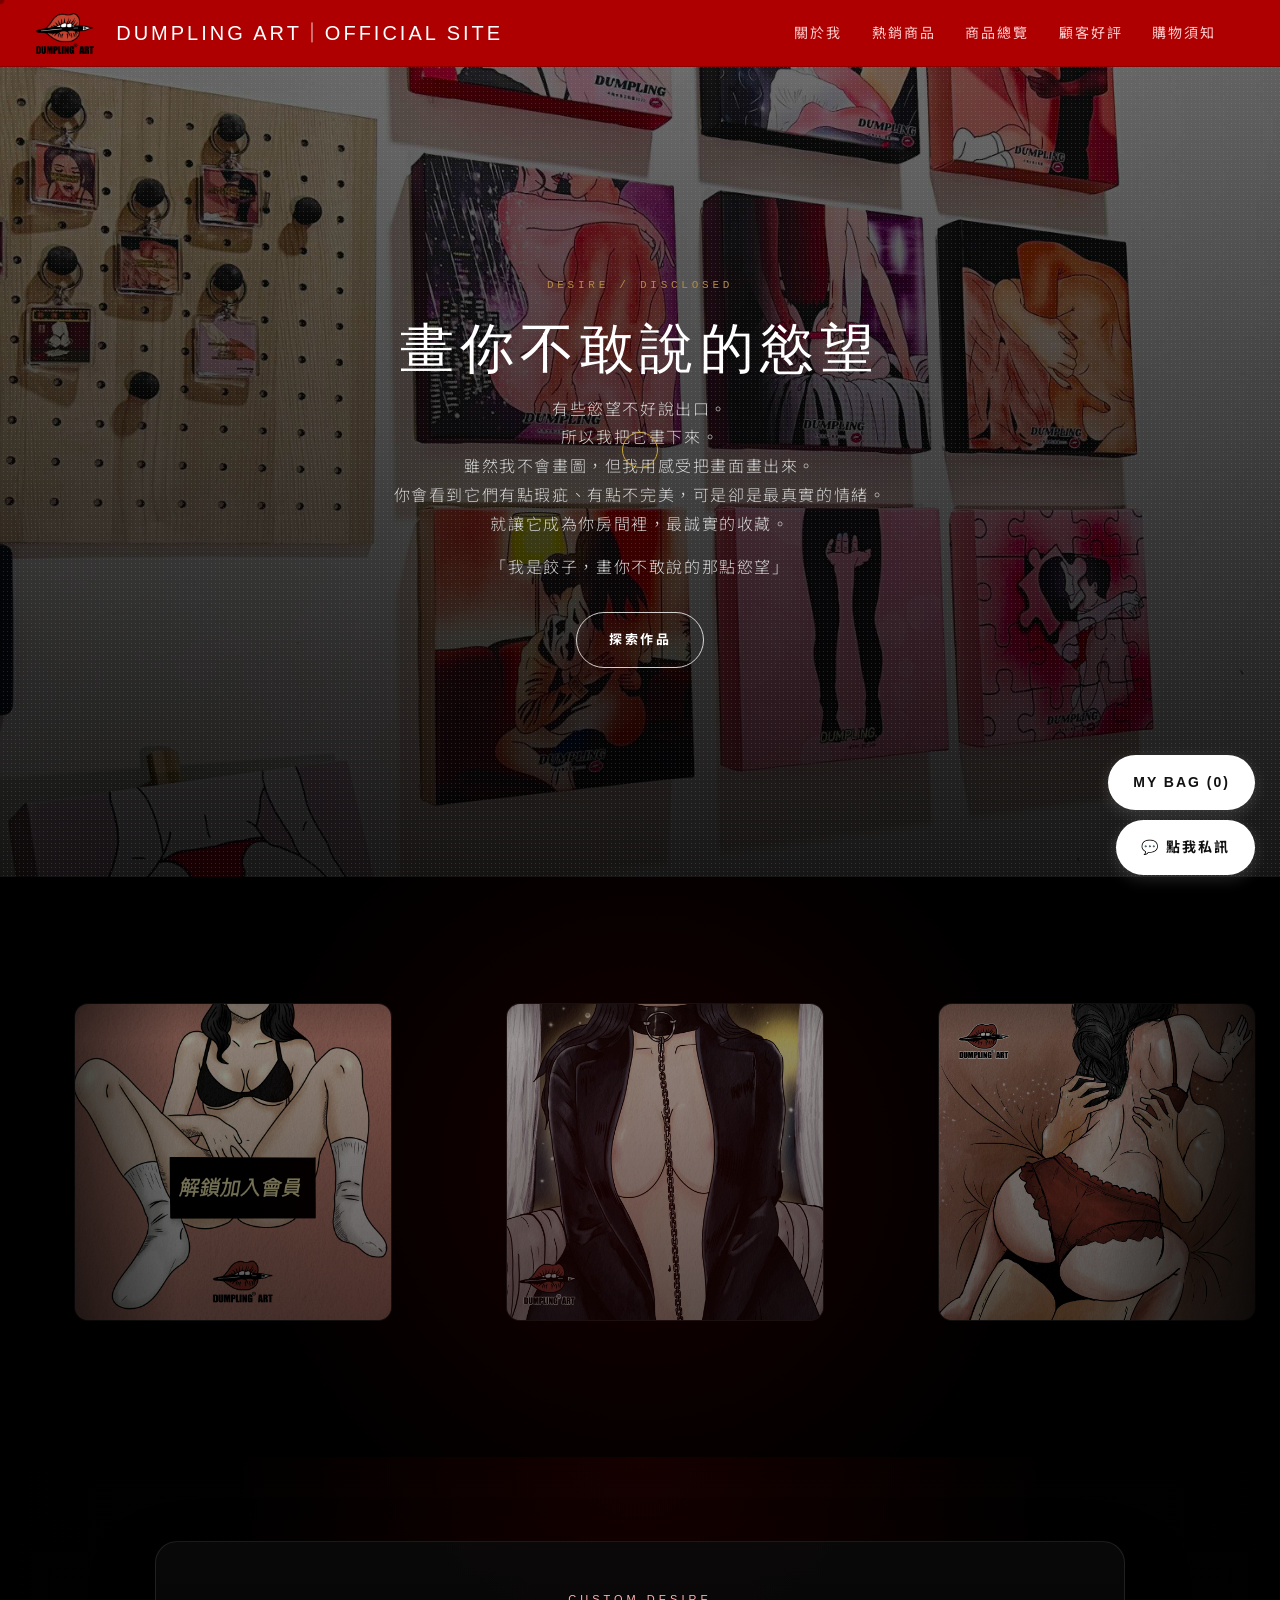
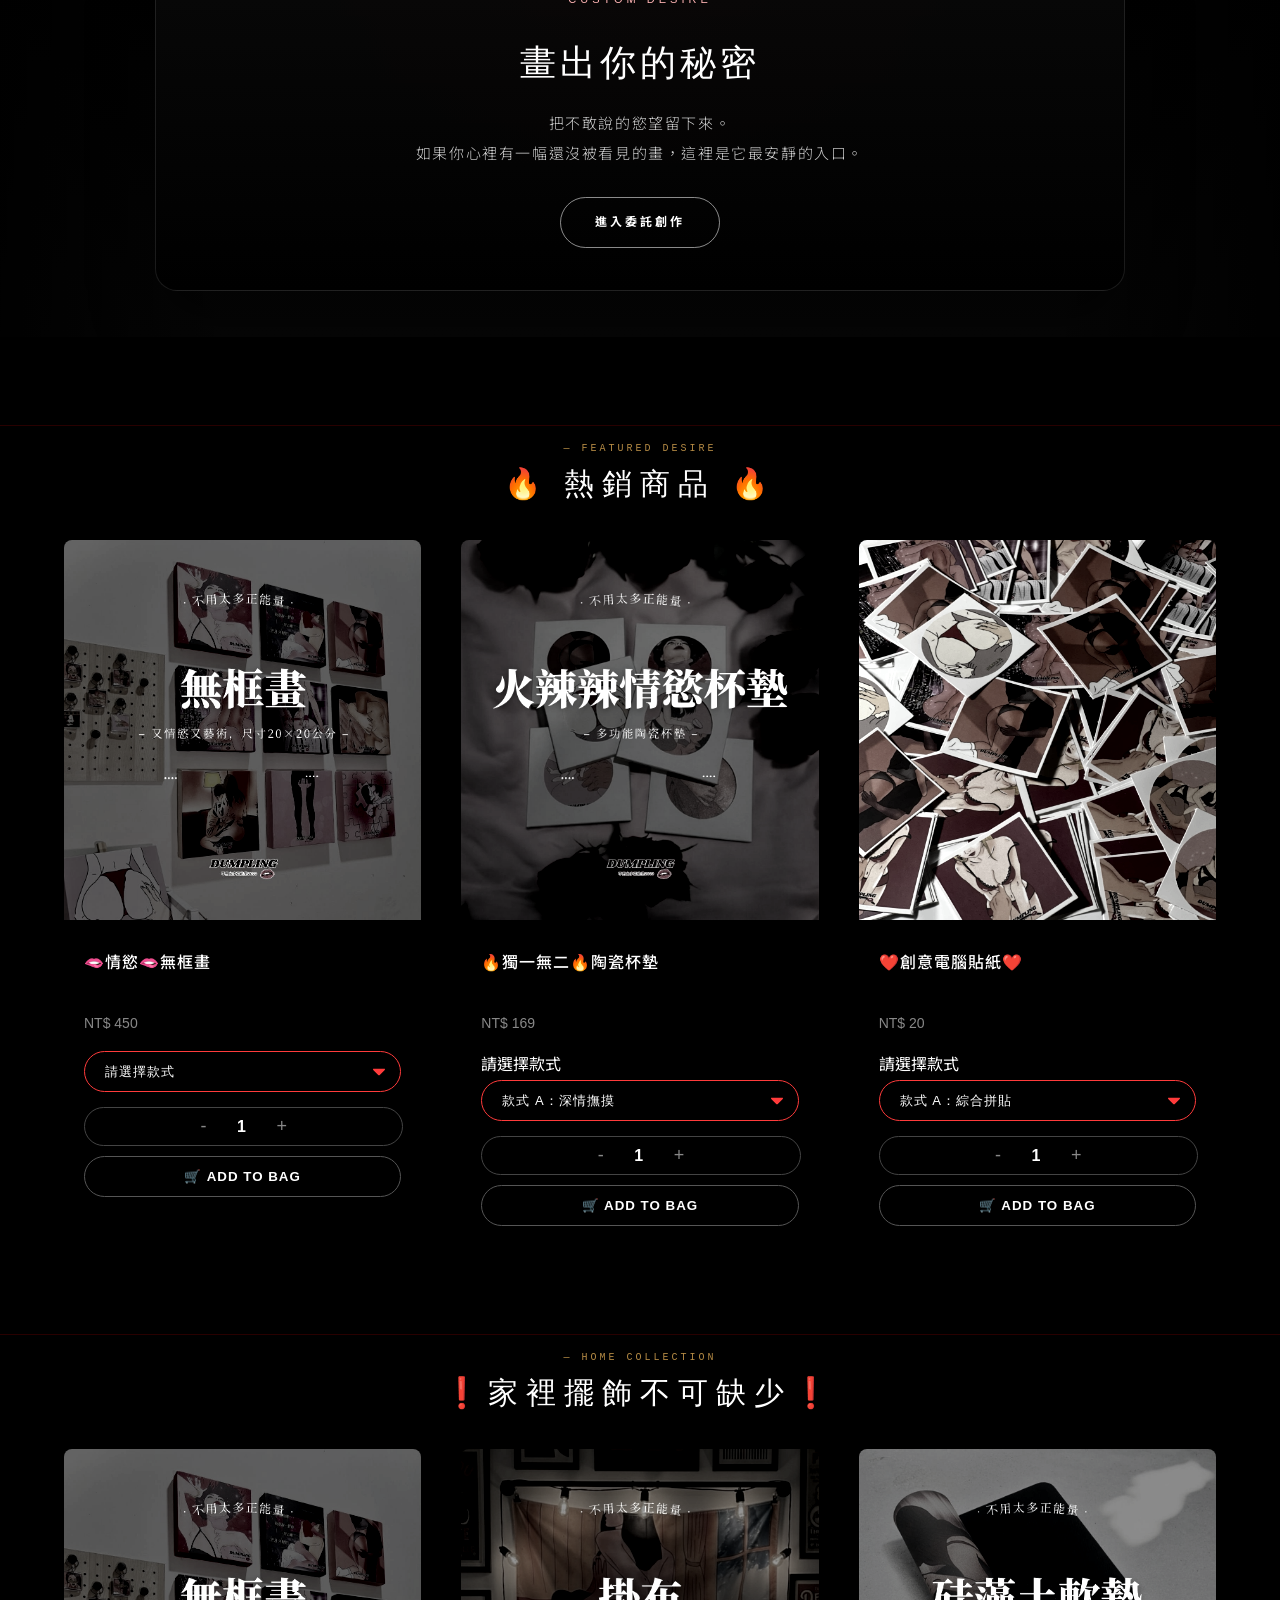
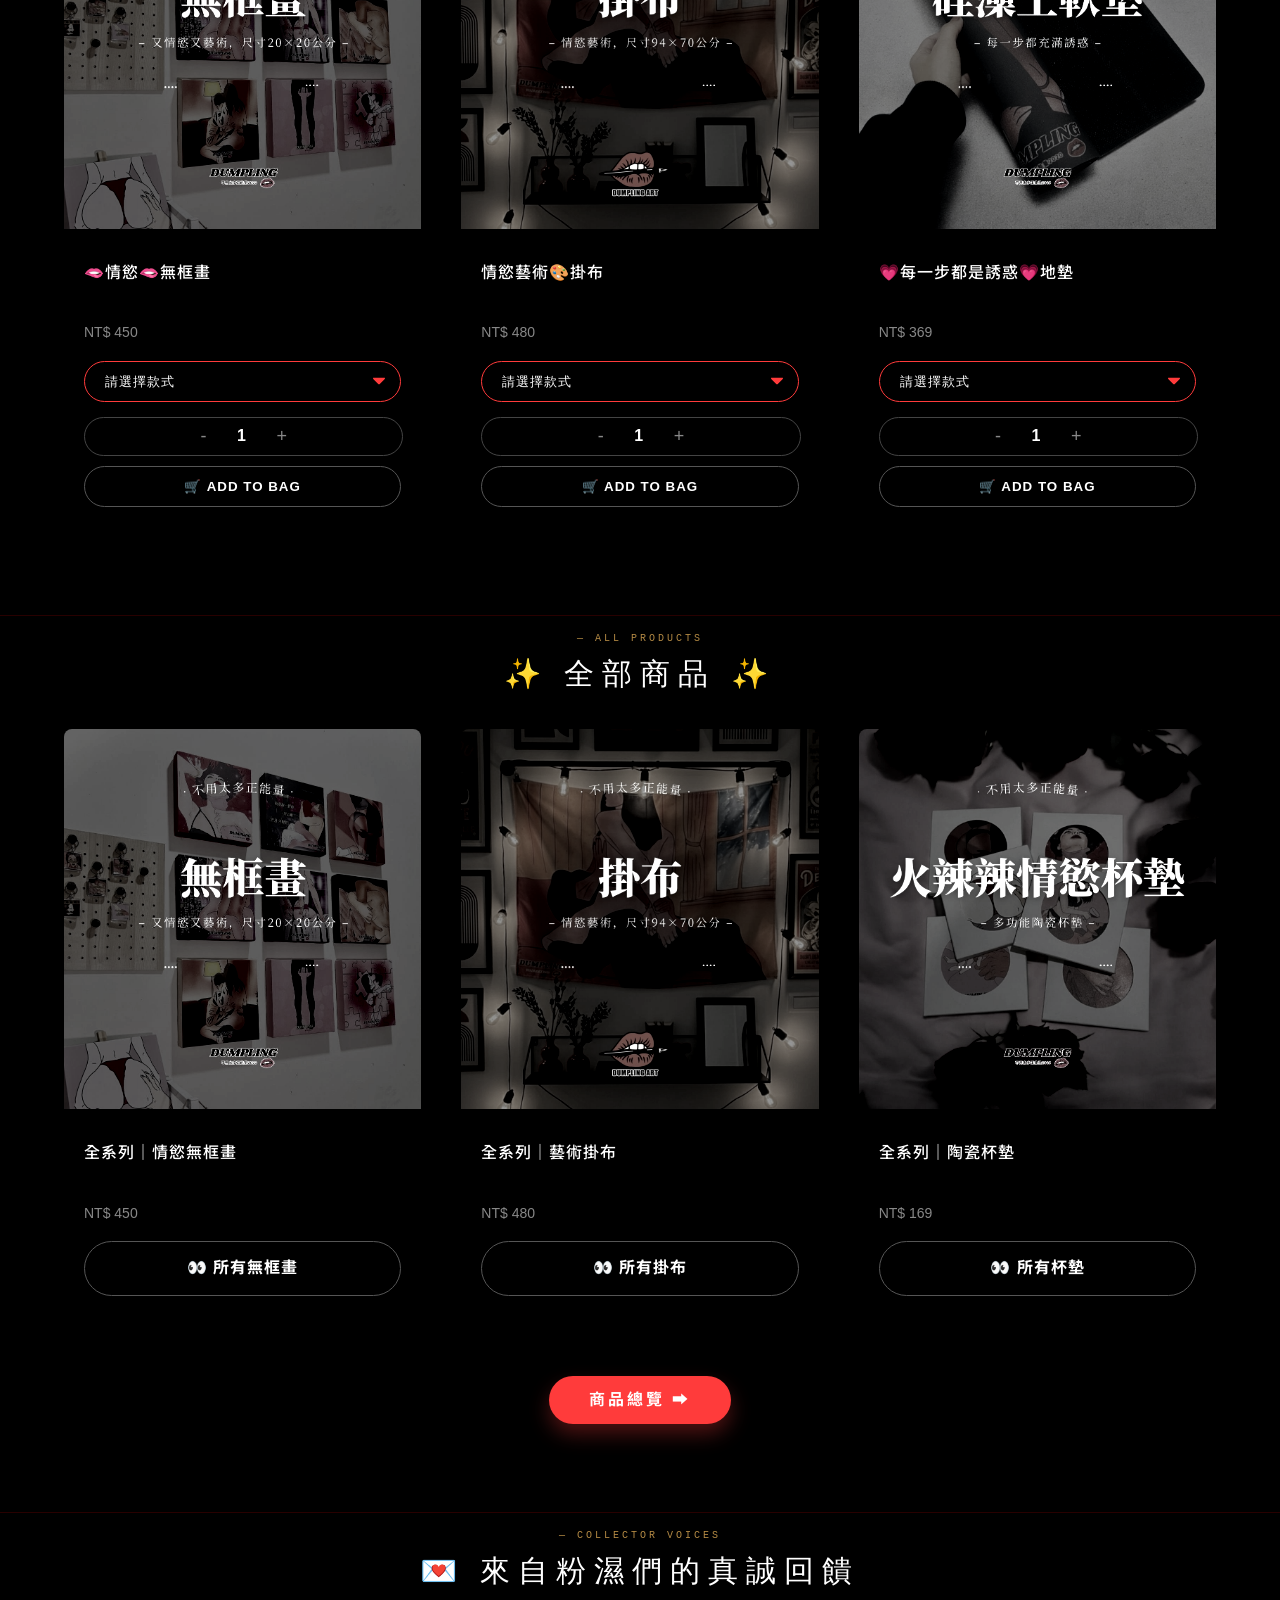
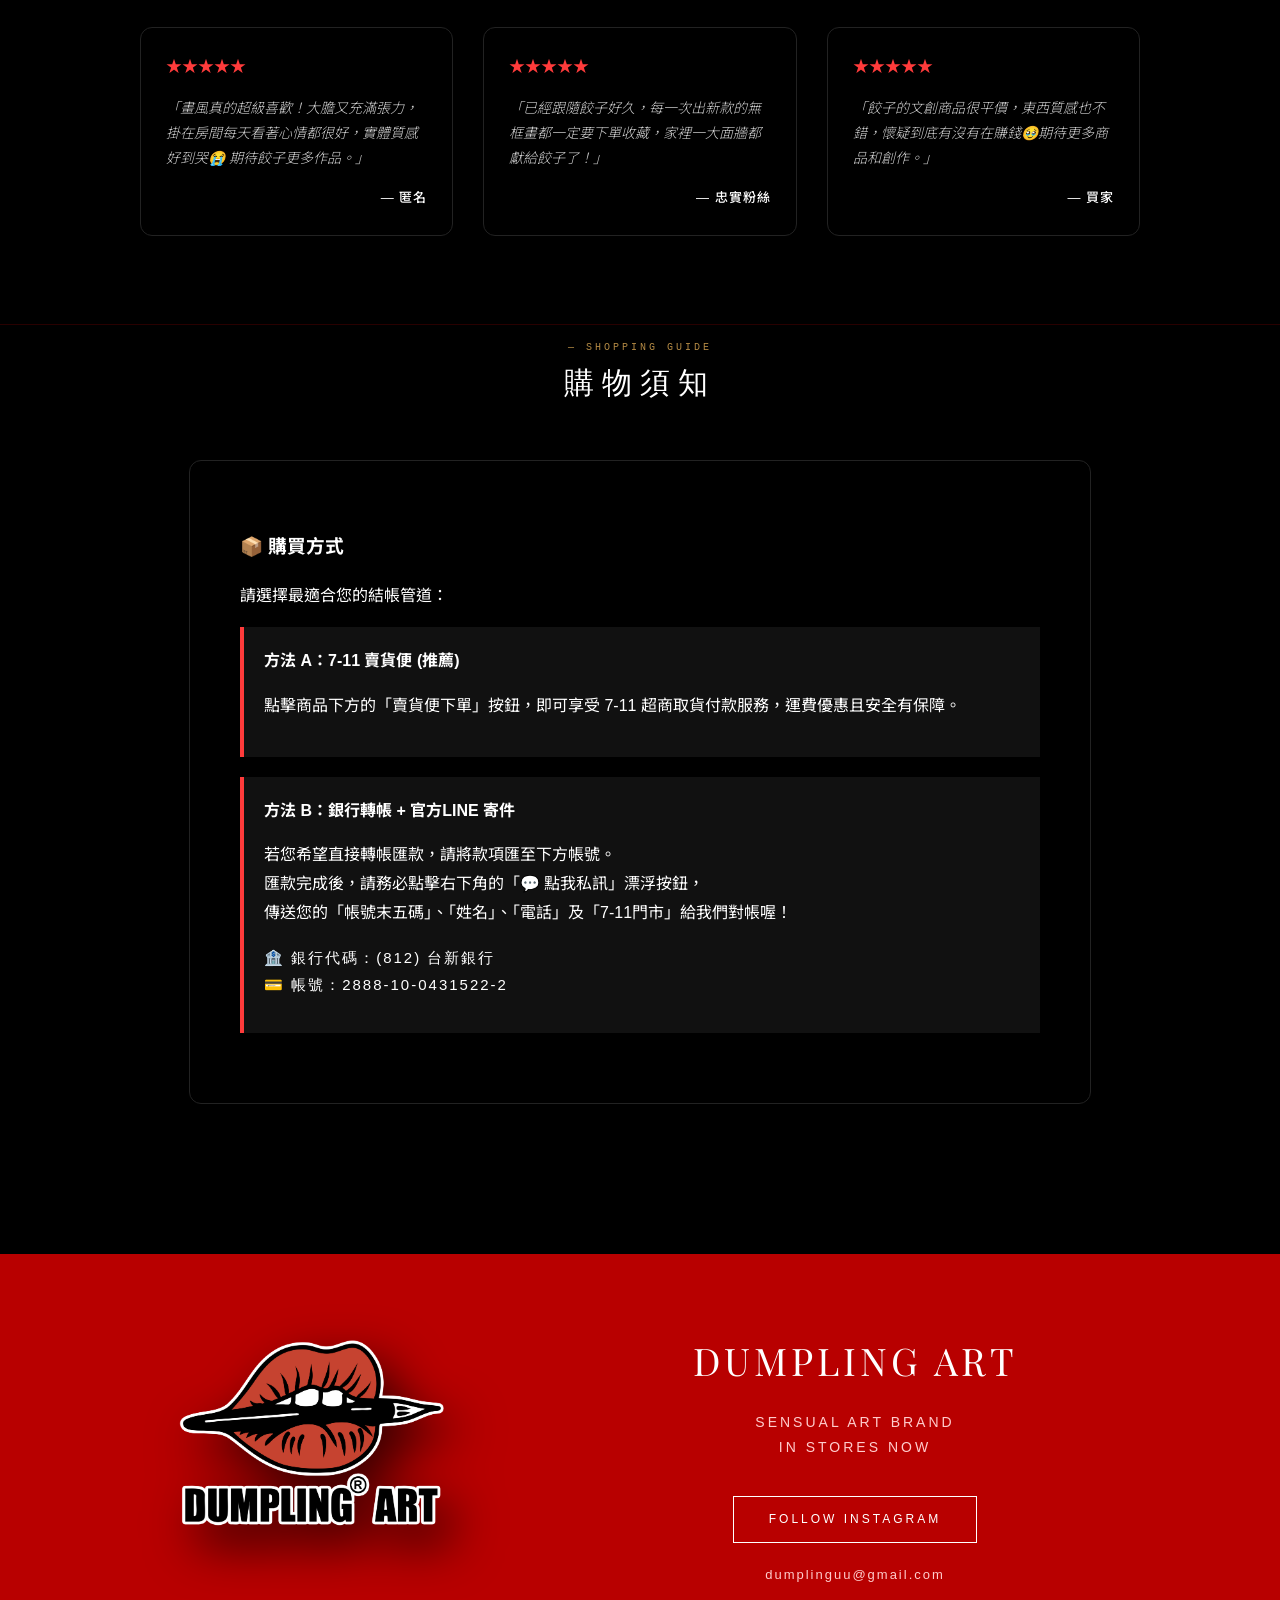
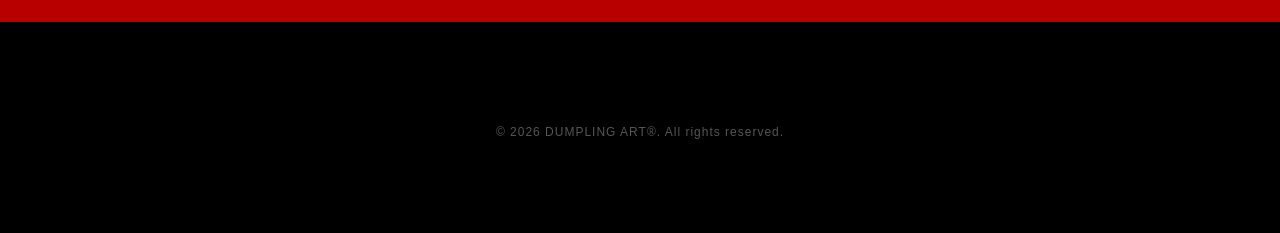
==== commit cd57161f: "Add files via upload" ====
--- a/index.html
+++ b/index.html
@@ -598,7 +598,9 @@
             <h1>畫你不敢說的慾望</h1> 
             <p>有些慾望不好說出口。<br>
             所以我把它畫下來。<br>
-            讓它成為你房間裡，最誠實的收藏。</p>
+            雖然我不會畫圖，但我用感受把畫面畫出來。<br>
+            你會看到它們有點瑕疵、有點不完美，可是卻是最真實的情緒。<br>
+            就讓它成為你房間裡，最誠實的收藏。</p>
             <p class="hero-brand-line">「我是餃子，畫你不敢說的那點慾望」</p>
             <div class="hero-actions">
                 <a href="#artworks" class="hero-btn hero-btn-primary">探索作品</a>
@@ -815,7 +817,7 @@
                     <h3 class="product-title">全系列｜情慾無框畫</h3>
                     <p class="product-price">NT$ 450</p>
                     <div class="action-buttons">
-                        <a href="product-painting.html" class="btn btn-myship">👀 所有無框畫</a>
+                        <a href="products.html?category=painting" class="btn btn-myship">👀 所有無框畫</a>
                     </div>
                 </div>
             </div>
@@ -825,7 +827,7 @@
                     <h3 class="product-title">全系列｜藝術掛布</h3>
                     <p class="product-price">NT$ 480</p>
                     <div class="action-buttons">
-                        <a href="product-tapestry.html" class="btn btn-myship">👀 所有掛布</a>
+                        <a href="products.html?category=tapestry" class="btn btn-myship">👀 所有掛布</a>
                     </div>
                 </div>
             </div>
@@ -835,7 +837,7 @@
                     <h3 class="product-title">全系列｜陶瓷杯墊</h3>
                     <p class="product-price">NT$ 169</p>
                     <div class="action-buttons">
-                        <a href="product-coaster.html" class="btn btn-myship">👀 所有杯墊</a>
+                        <a href="products.html?category=coaster" class="btn btn-myship">👀 所有杯墊</a>
                     </div>
                 </div>
             </div>
